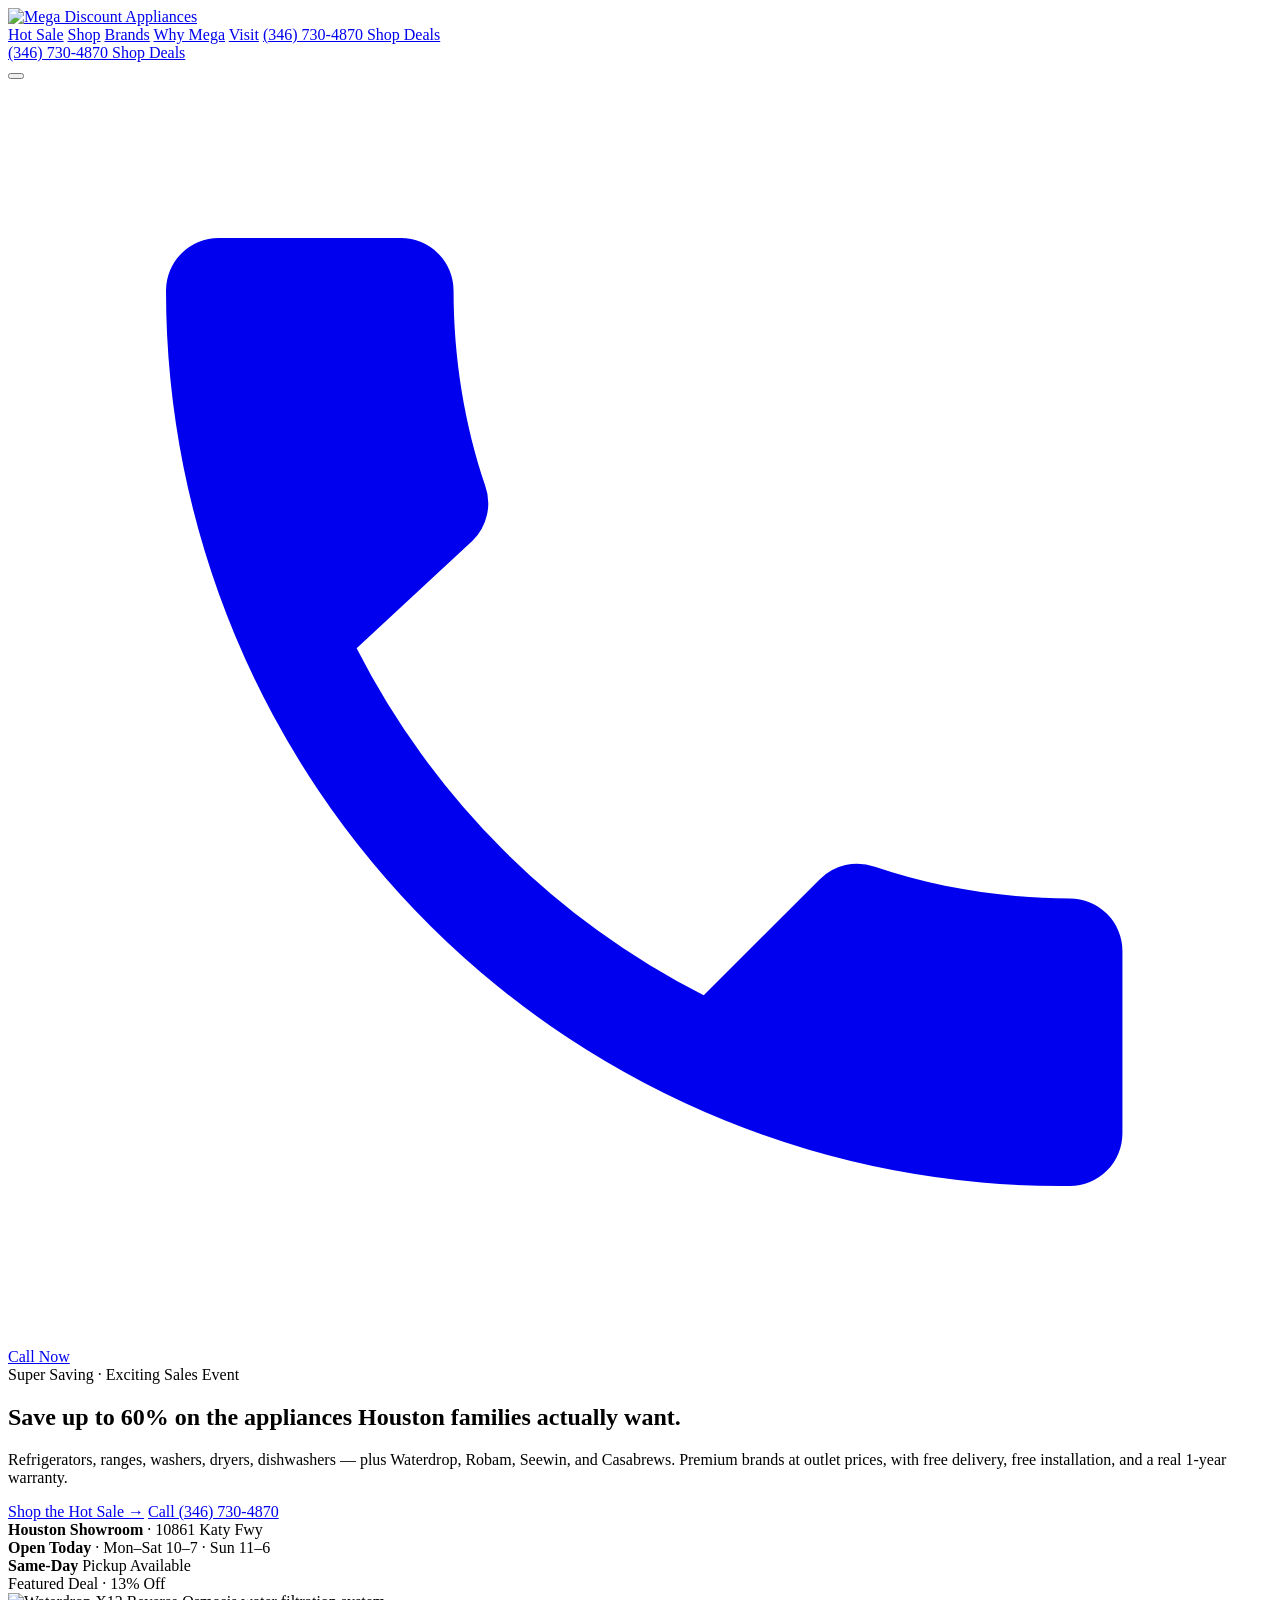
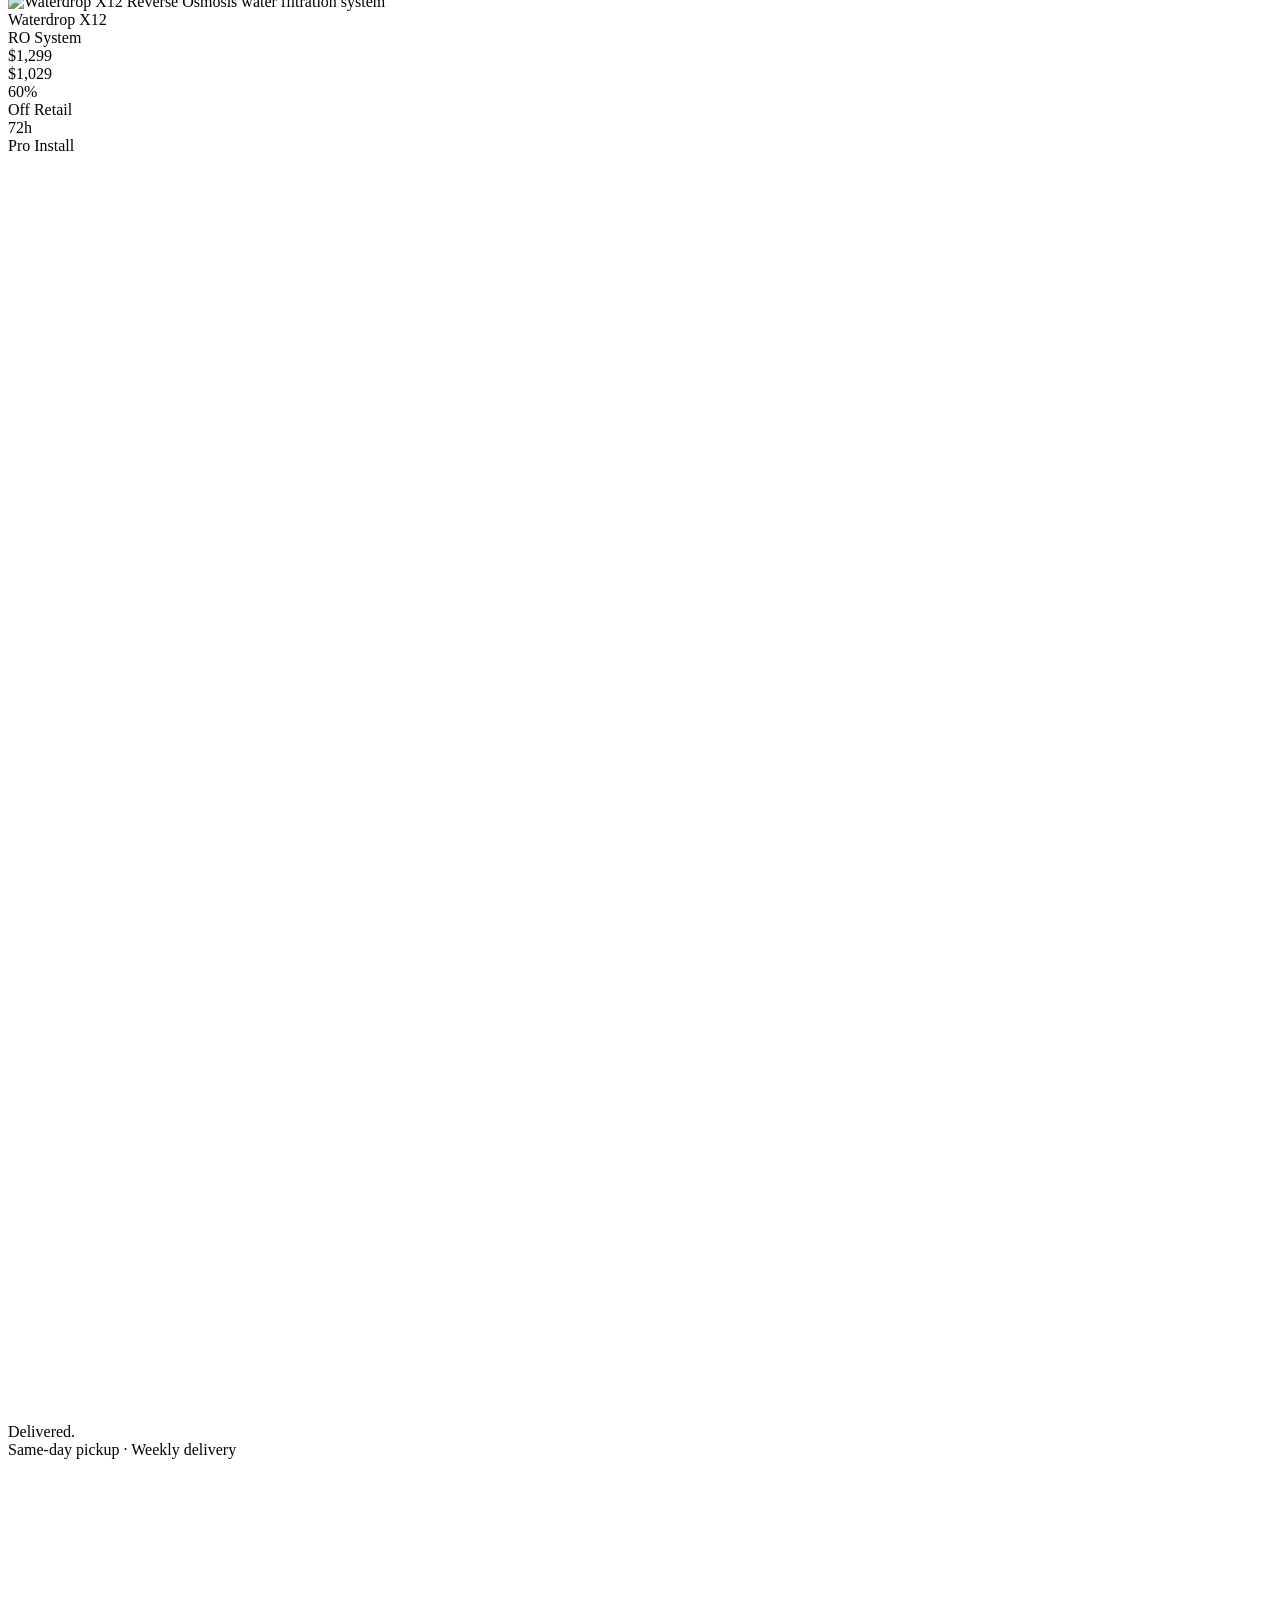
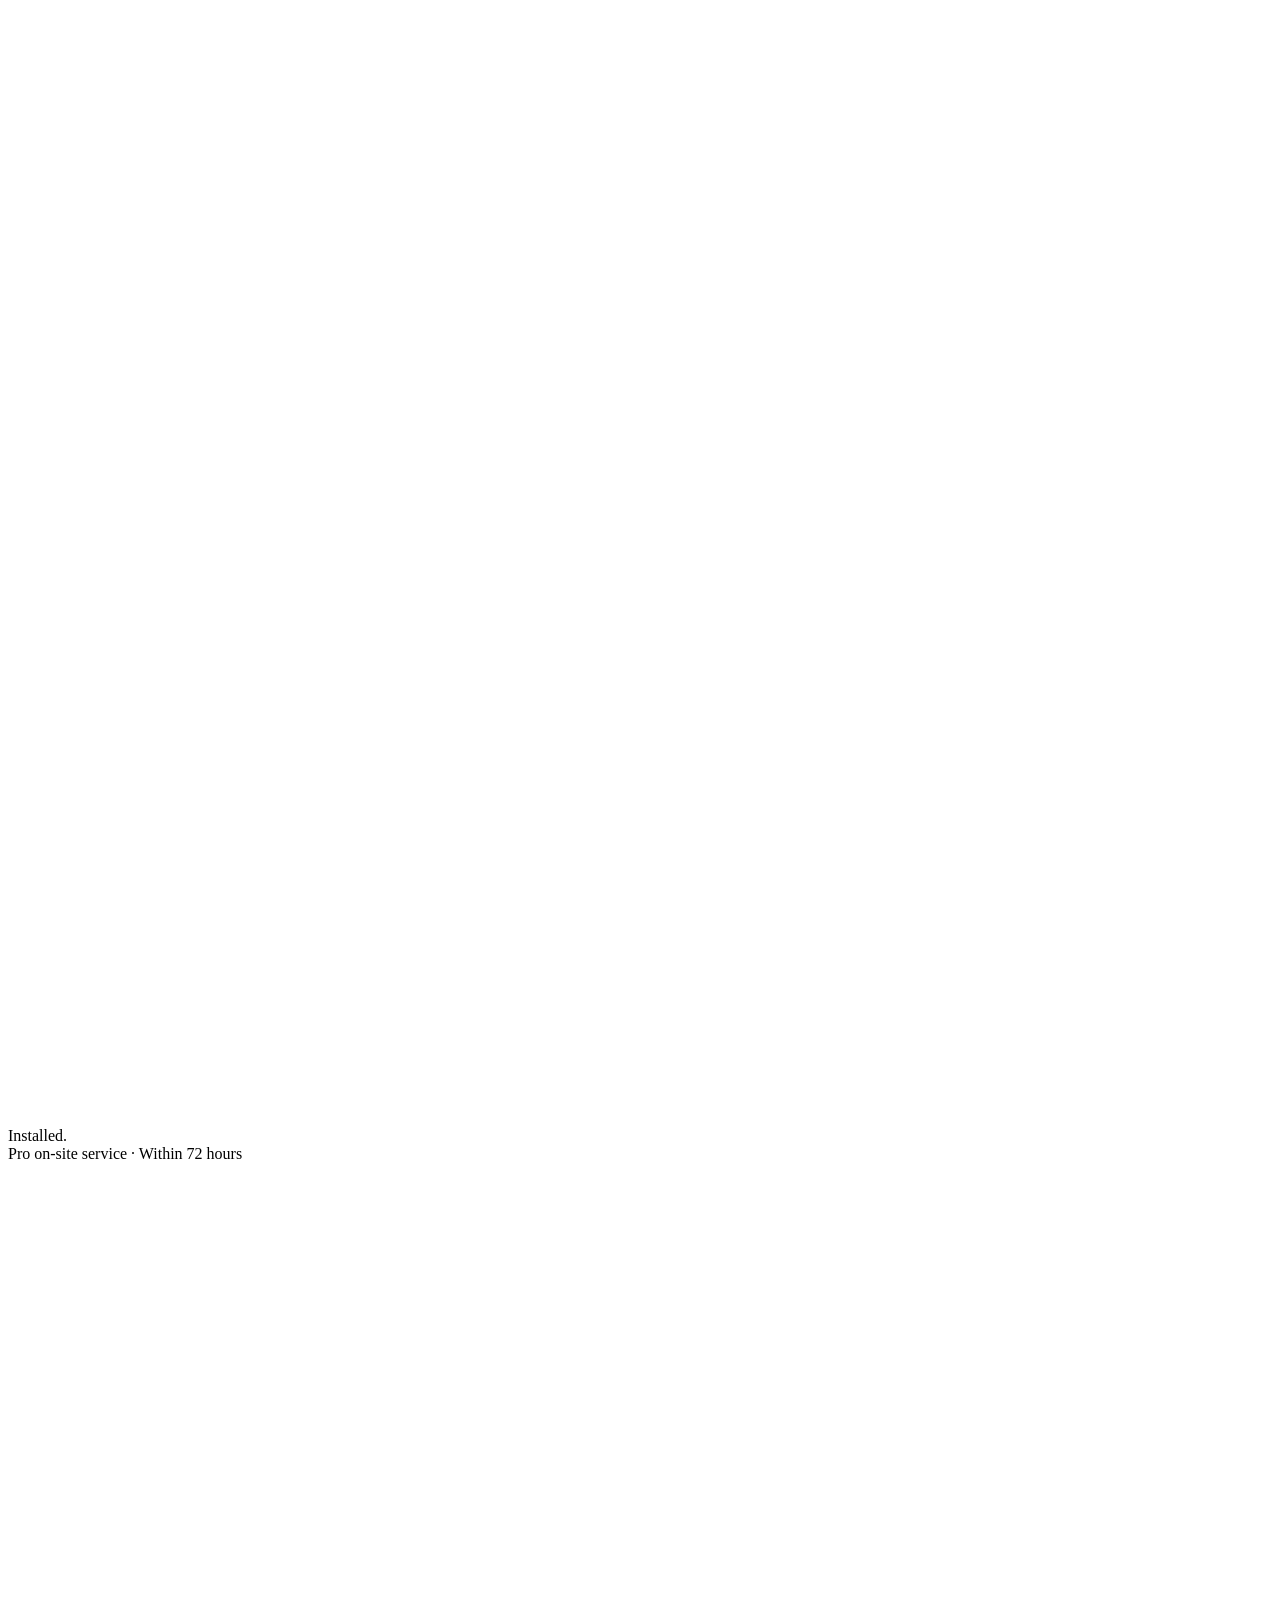
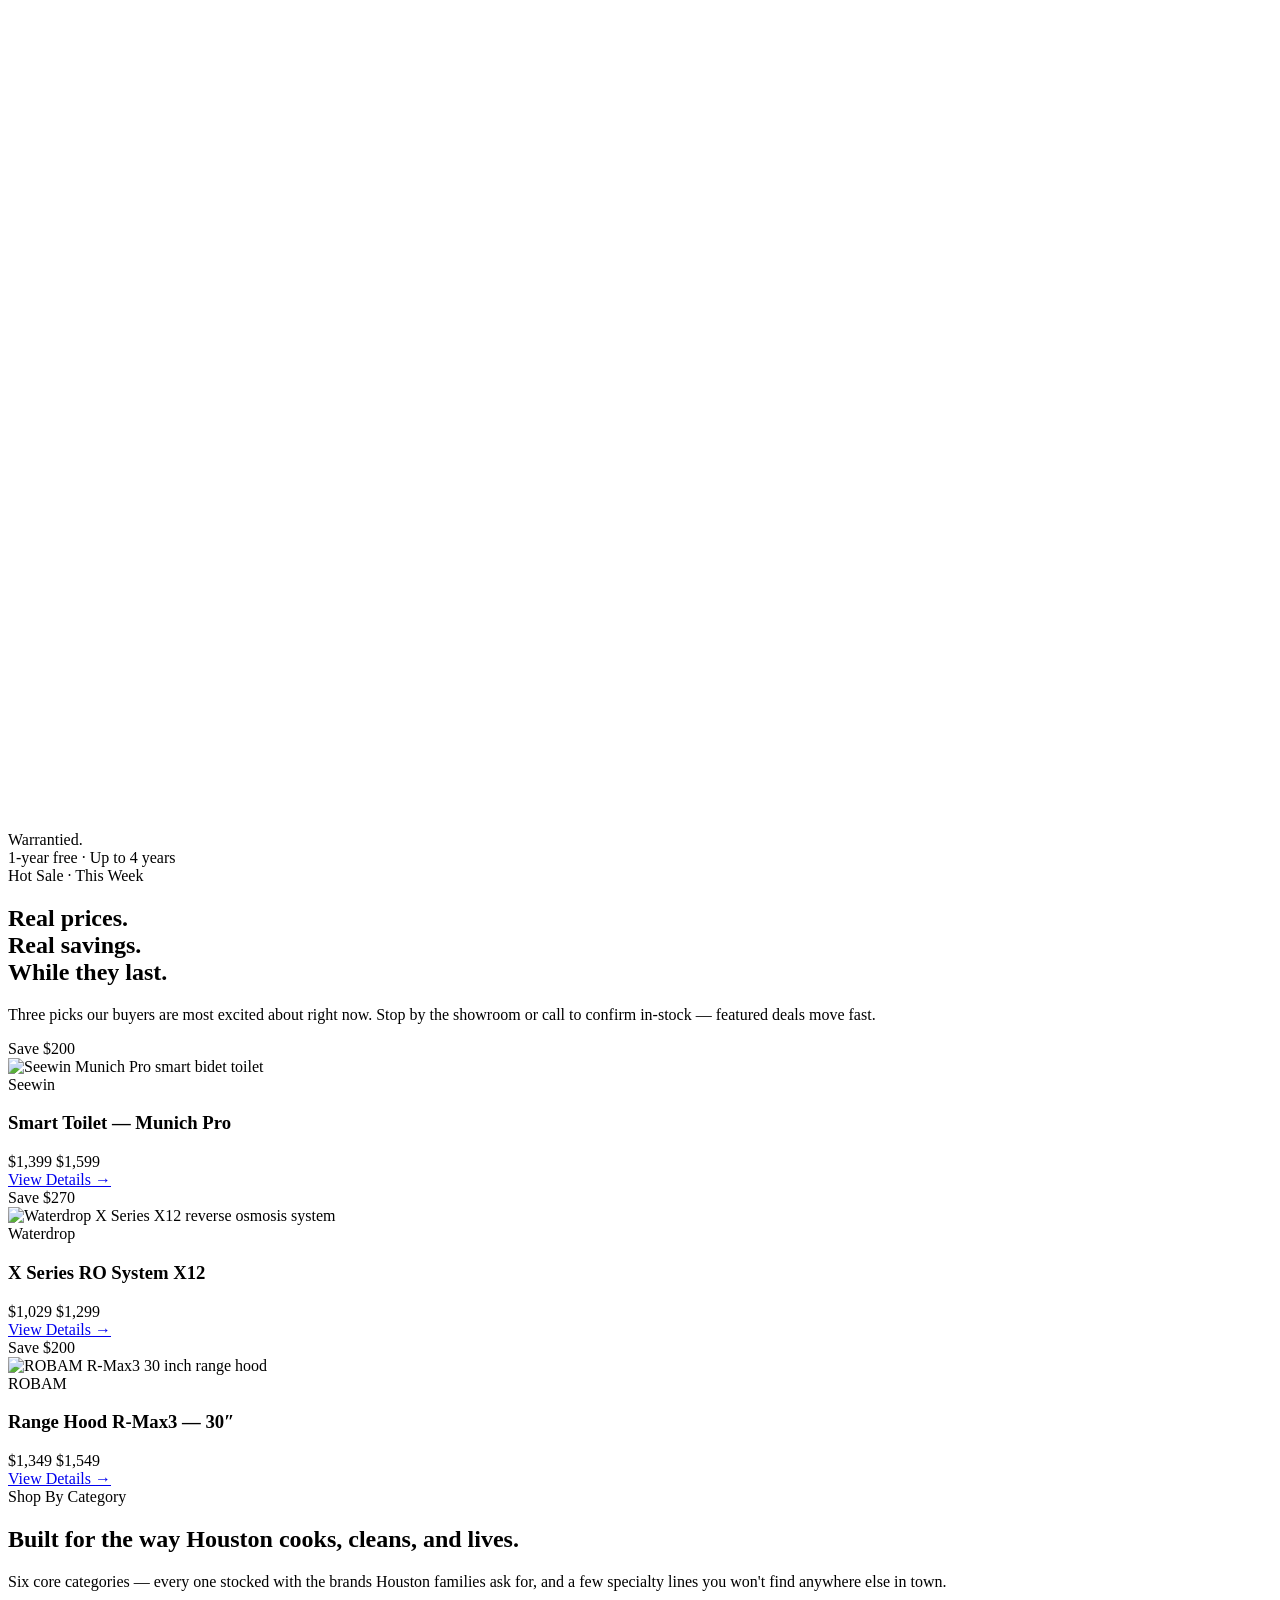
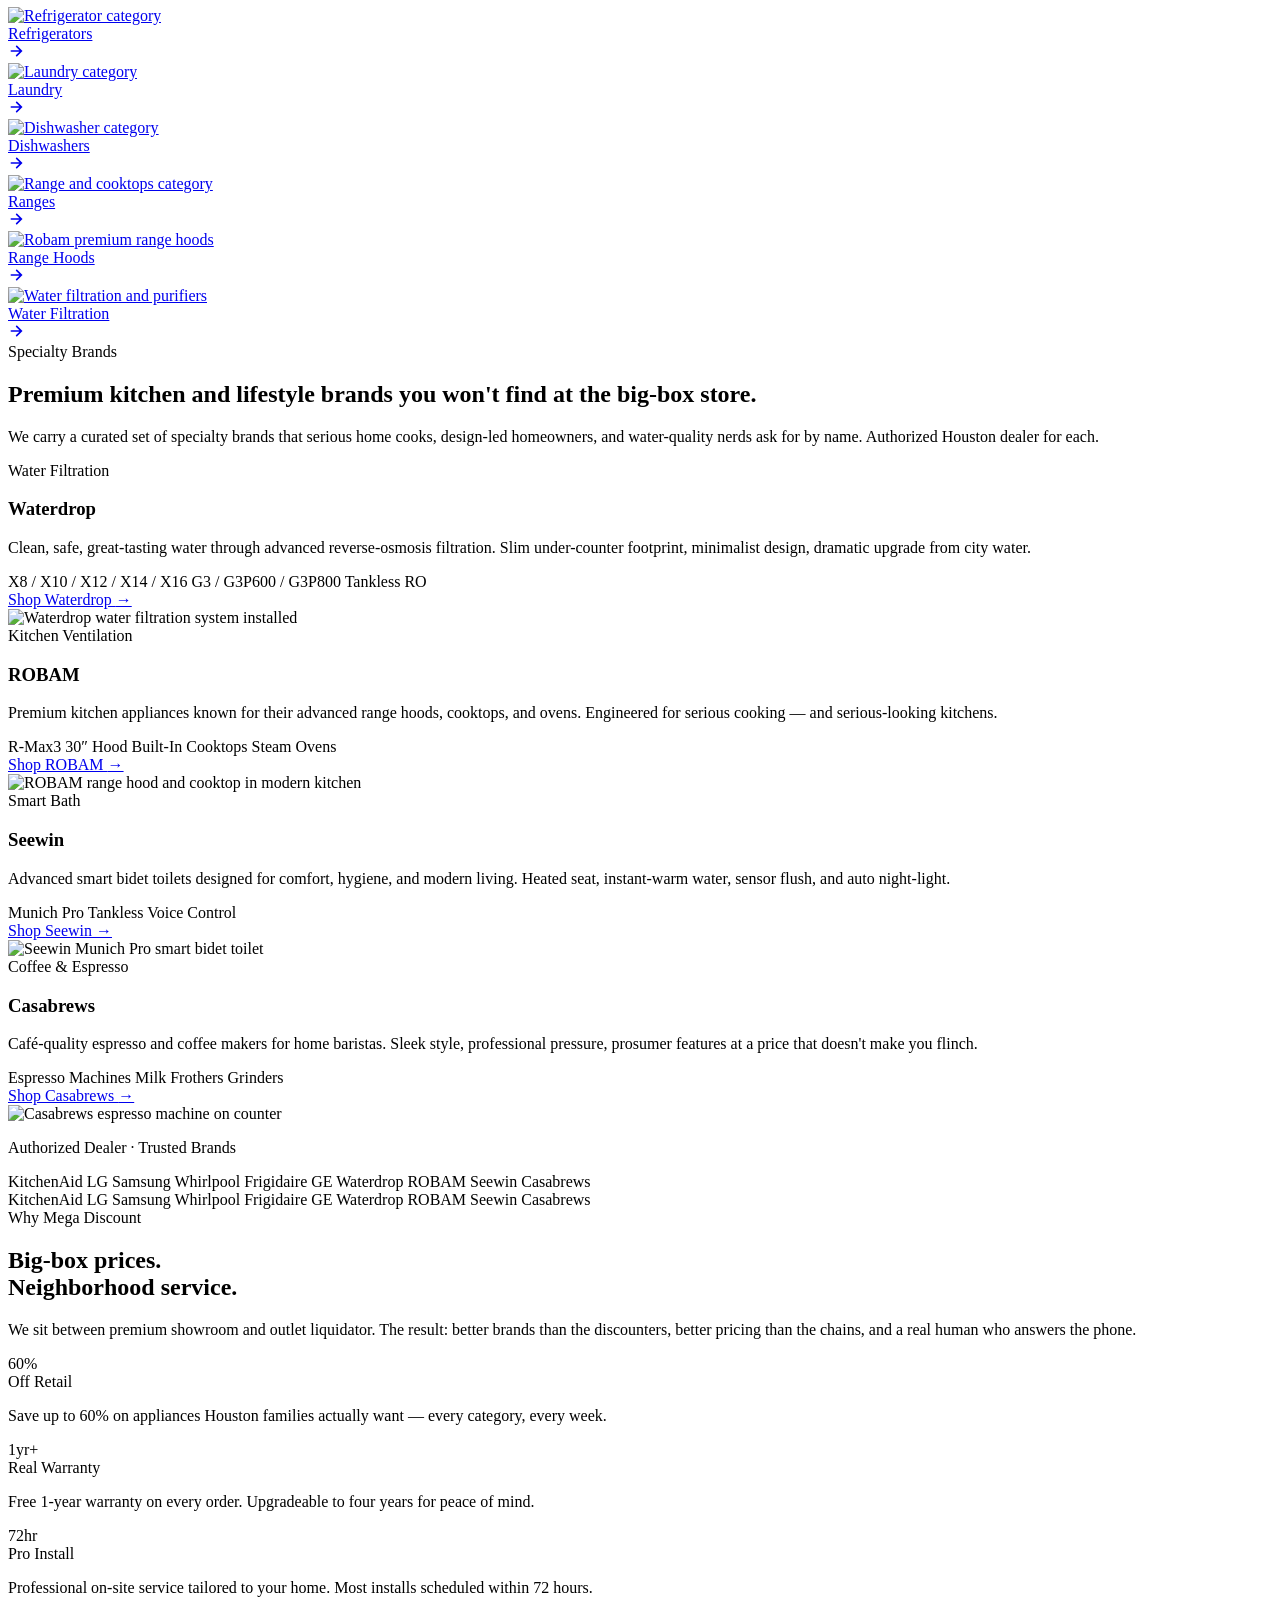
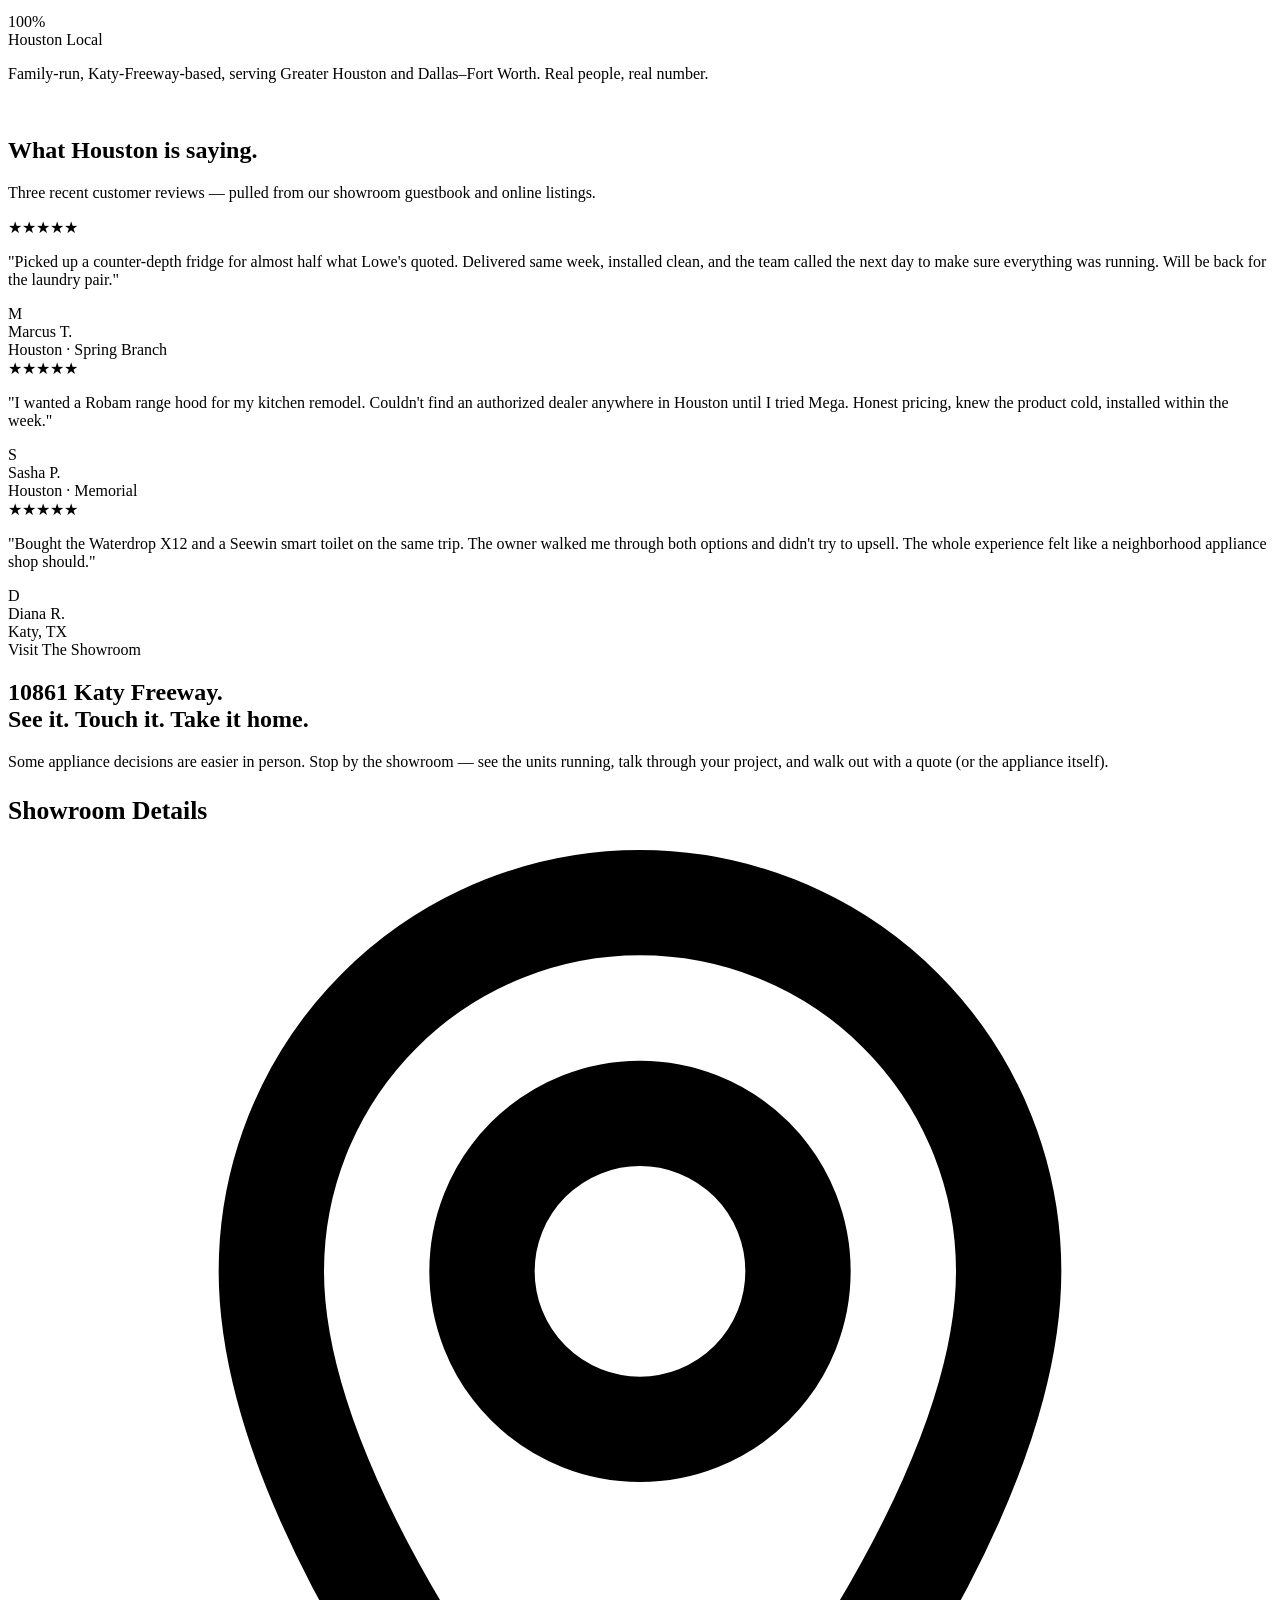
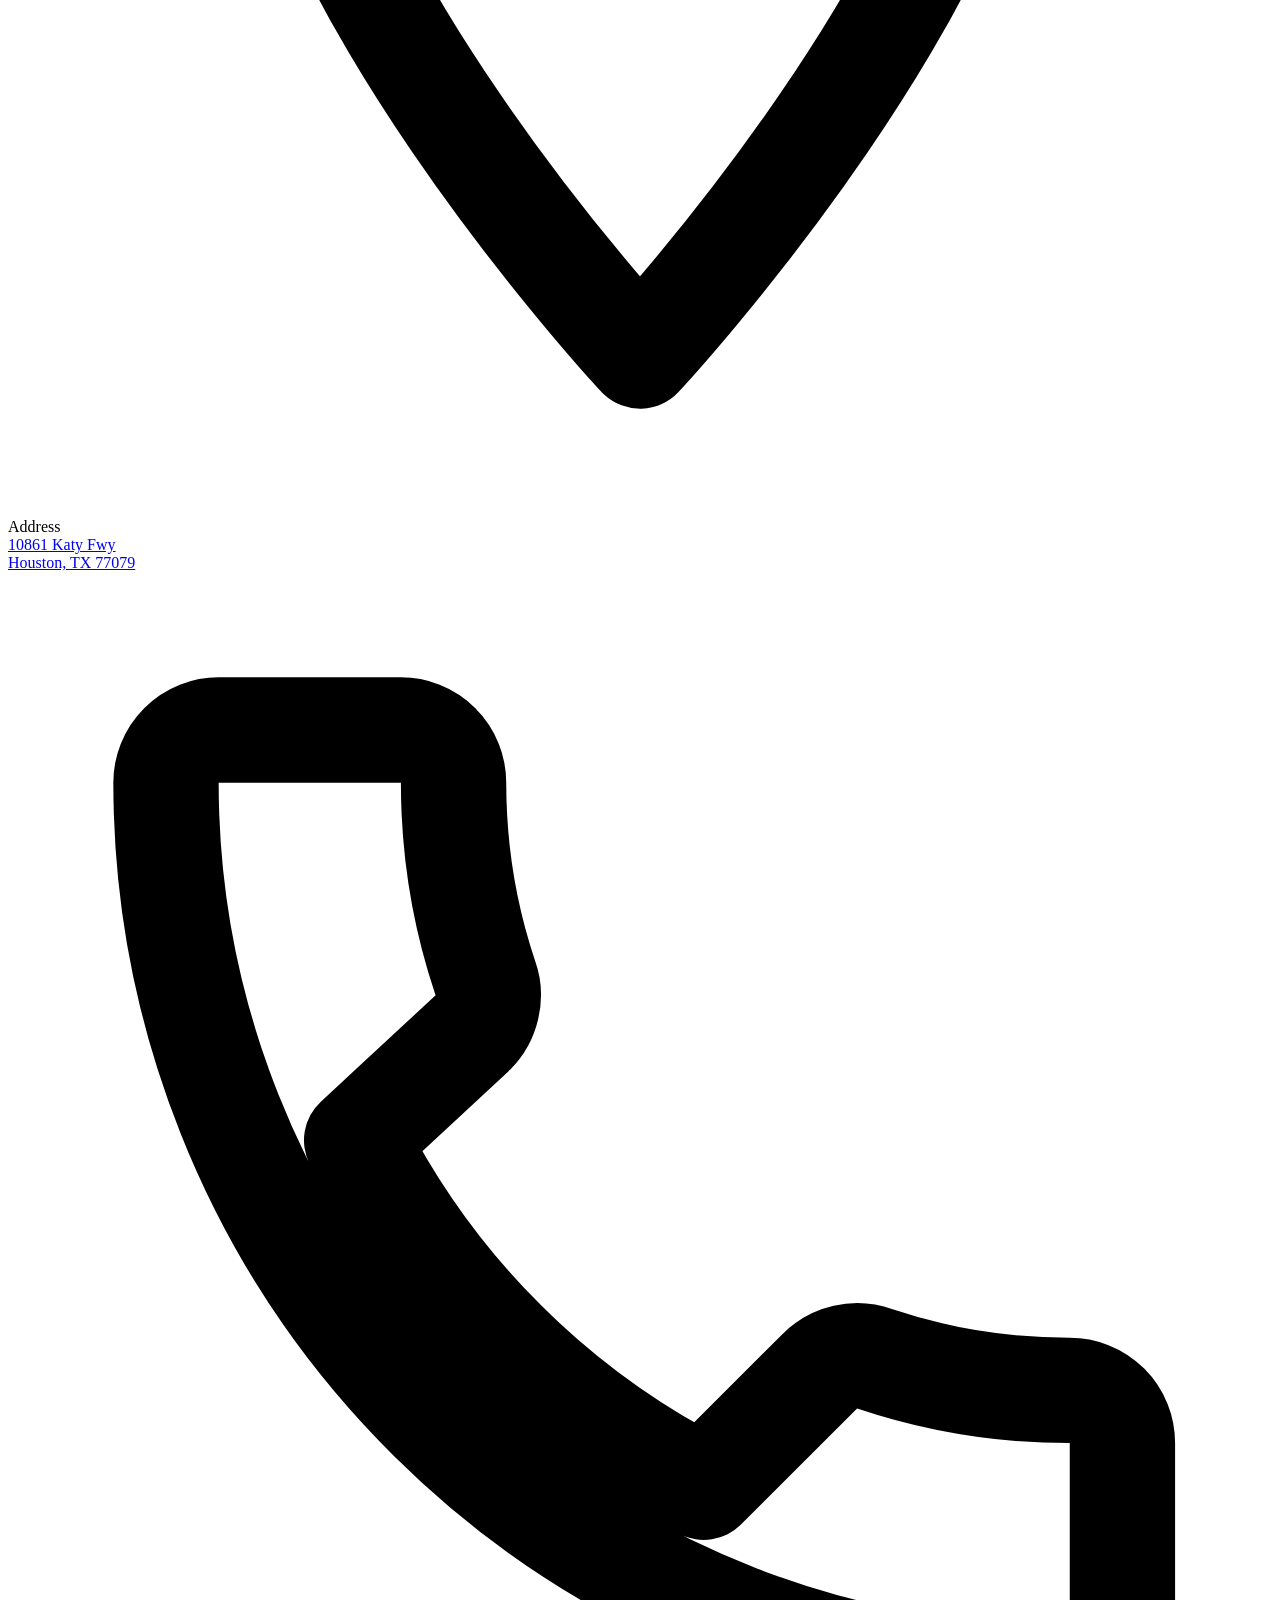
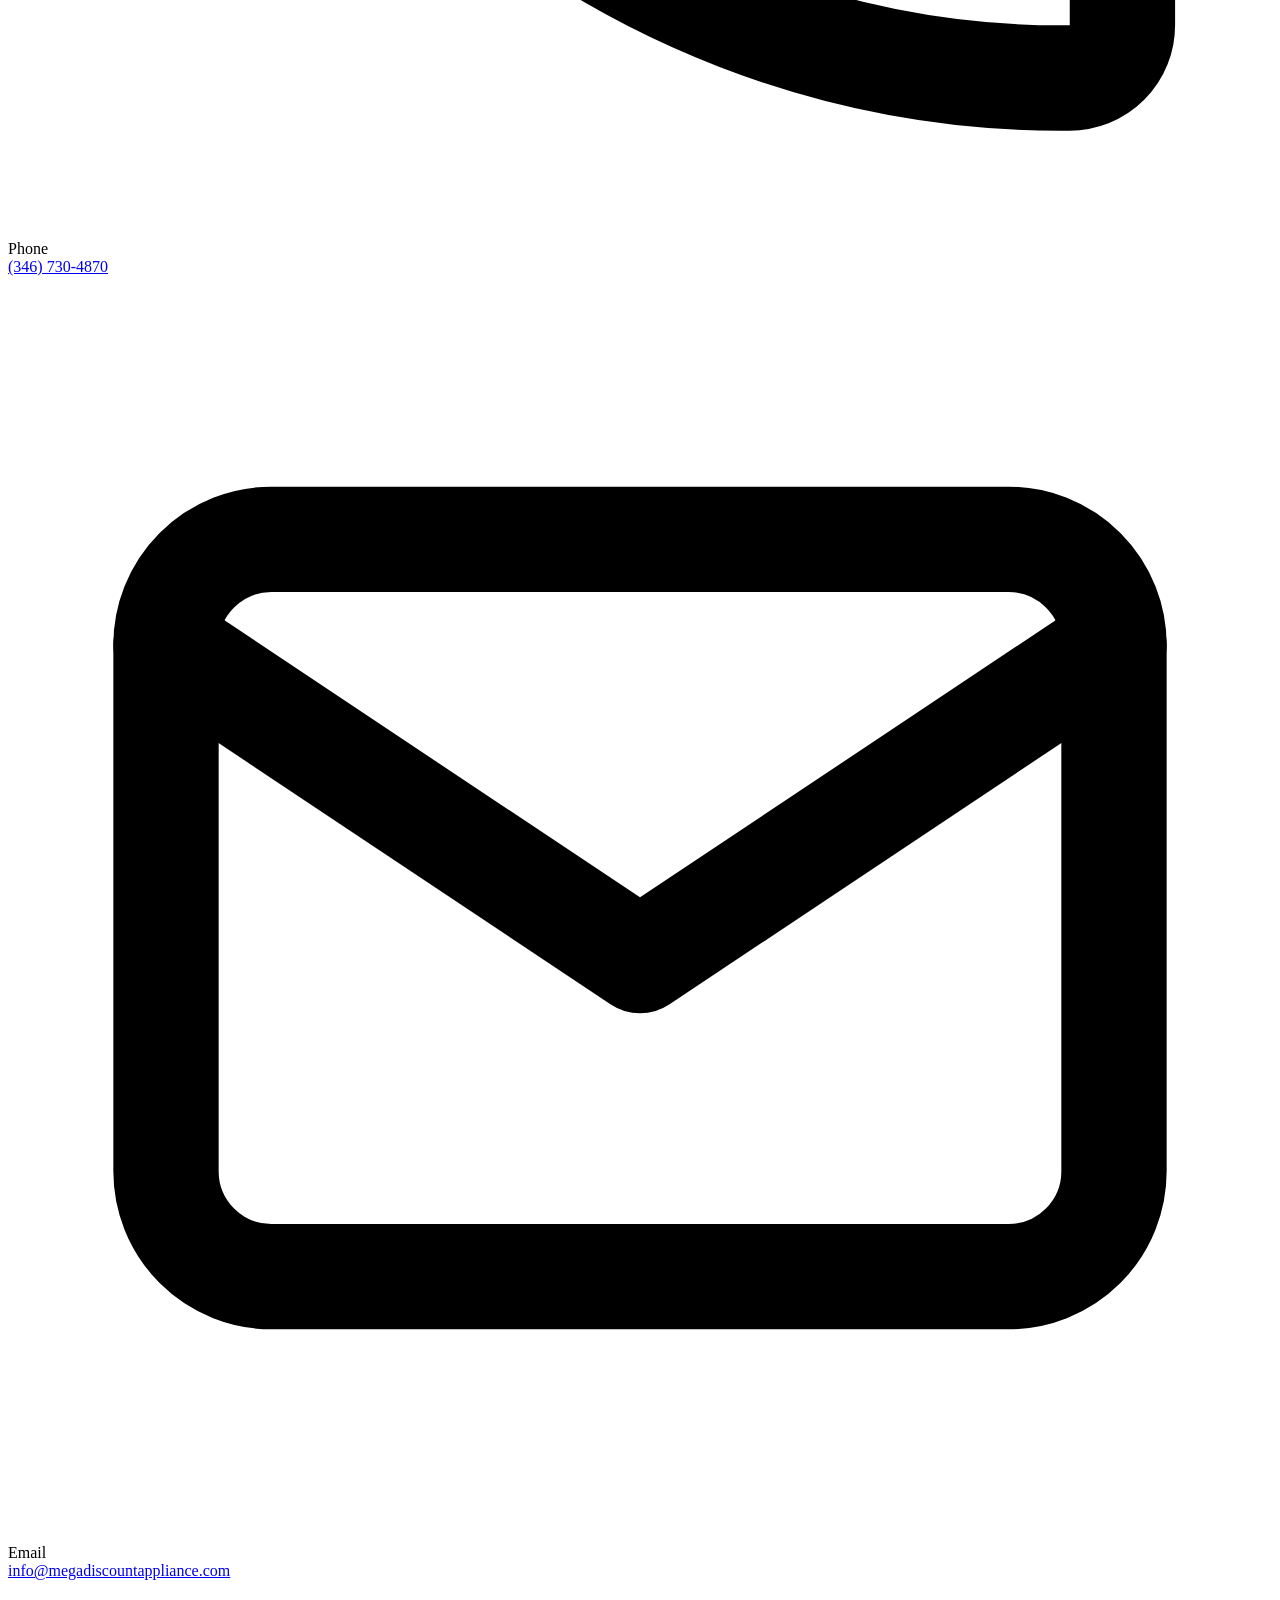
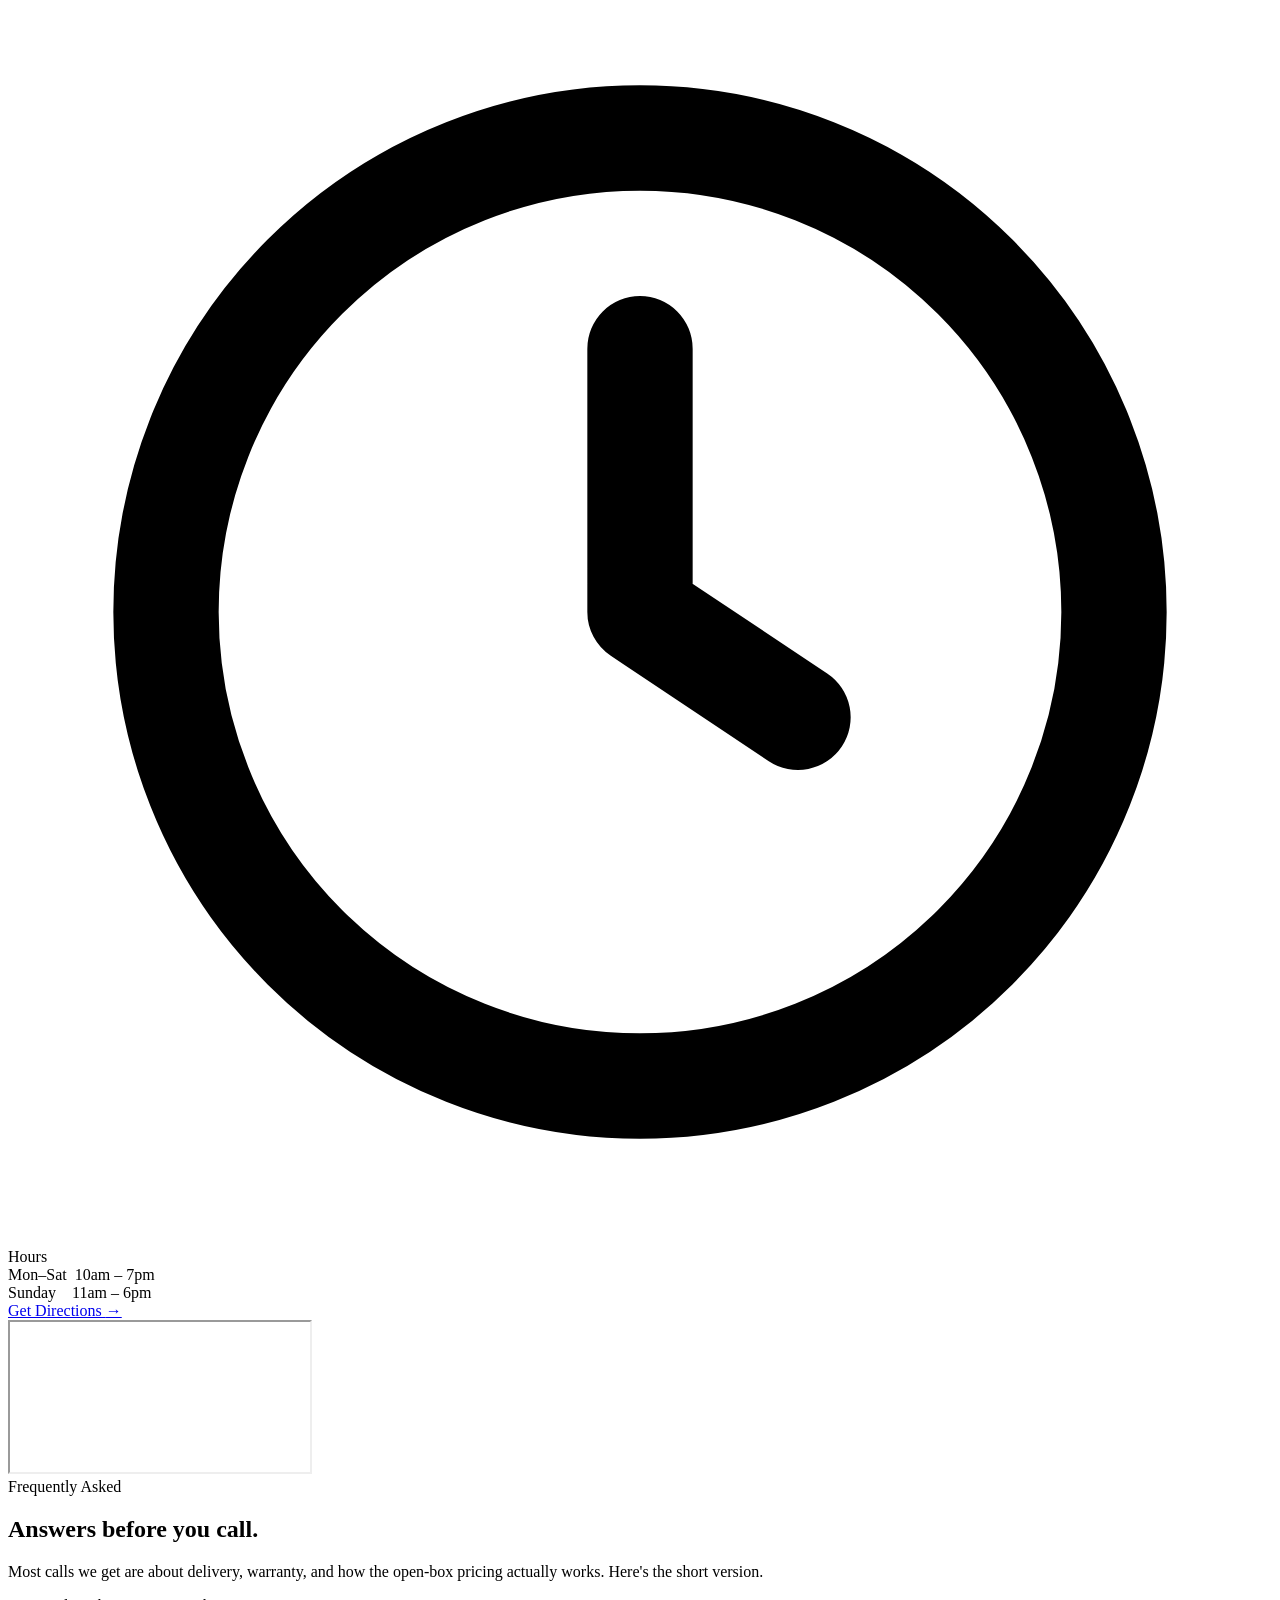
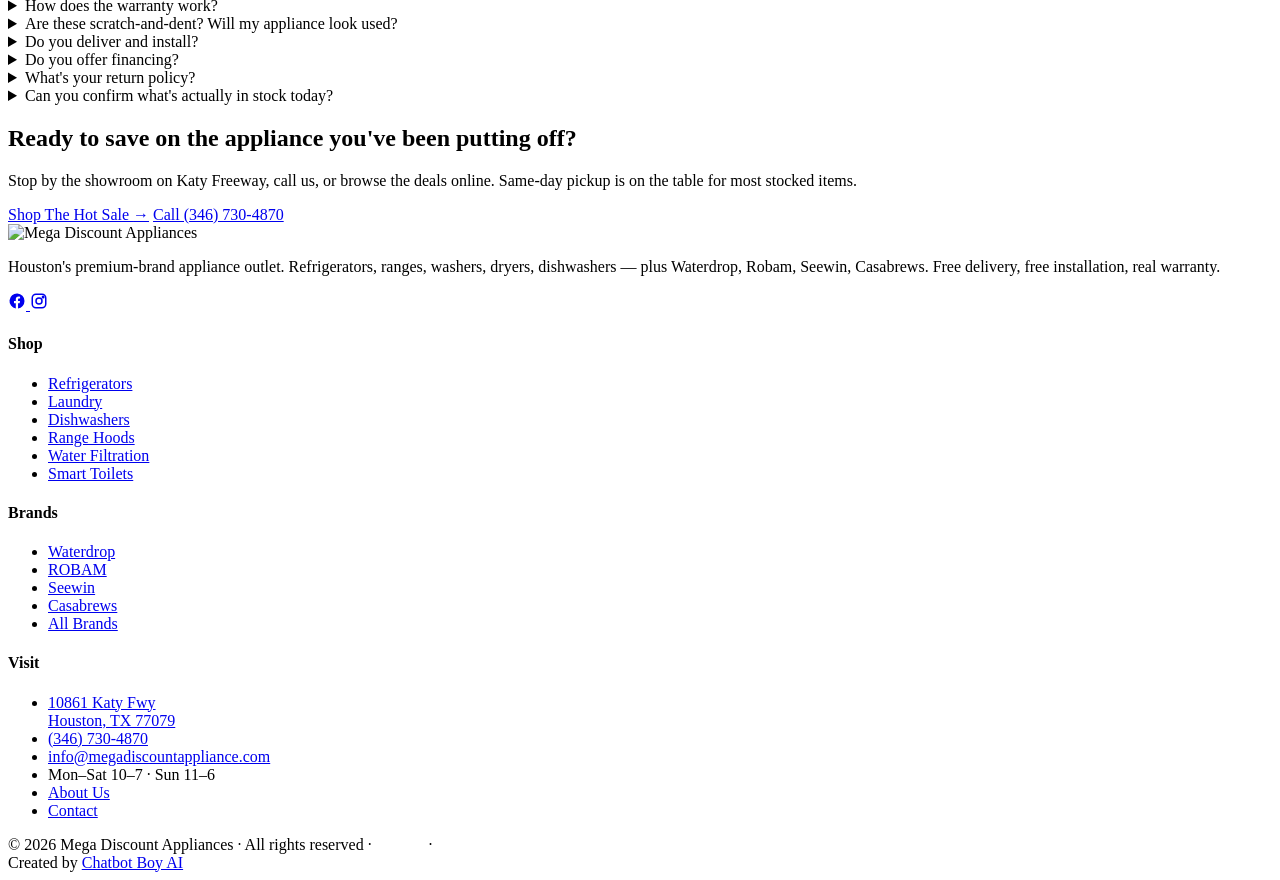
==== site/index.html @ 534fffb6 "Initial site build — Mega Discount Appliances Research-driven rebuild of megadiscountappliance.com h" ====
<!DOCTYPE html>
<html lang="en">
<head>
  <meta charset="UTF-8" />
  <meta name="viewport" content="width=device-width, initial-scale=1.0, viewport-fit=cover" />
  <title>Mega Discount Appliances · Houston's Premium-Brand Outlet · Up to 60% Off</title>
  <meta name="description" content="Save up to 60% on premium appliances in Houston. Refrigerators, ranges, washers, dryers, dishwashers, plus Waterdrop, Robam, Seewin, and Casabrews. Free delivery, free installation, 1-year warranty." />
  <meta name="theme-color" content="#0F2A5C" />

  <!-- Open Graph / Twitter -->
  <meta property="og:type" content="website" />
  <meta property="og:url" content="https://megadiscountappliance.com/" />
  <meta property="og:title" content="Mega Discount Appliances · Houston's Premium-Brand Outlet" />
  <meta property="og:description" content="Save up to 60% on premium appliances in Houston. Free delivery, free installation, 1-year warranty." />
  <meta property="og:image" content="/assets/logo/megalogo.jpg" />
  <meta name="twitter:card" content="summary_large_image" />
  <meta name="twitter:title" content="Mega Discount Appliances · Houston" />
  <meta name="twitter:description" content="Save up to 60% on premium appliances in Houston. Free delivery, free installation, 1-year warranty." />
  <meta name="twitter:image" content="/assets/logo/megalogo.jpg" />

  <!-- Canonical -->
  <link rel="canonical" href="https://megadiscountappliance.com/" />

  <!-- Favicon -->
  <link rel="icon" href="/assets/logo/megalogo.jpg" type="image/jpeg" />
  <link rel="apple-touch-icon" href="/assets/logo/megalogo.jpg" />

  <!-- Fonts -->
  <link rel="preconnect" href="https://fonts.googleapis.com">
  <link rel="preconnect" href="https://fonts.gstatic.com" crossorigin>
  <link href="https://fonts.googleapis.com/css2?family=Anton&family=Inter:wght@400;500;600;700&family=Oswald:wght@400;500;600;700&display=swap" rel="stylesheet">

  <!-- Styles -->
  <link rel="stylesheet" href="/css/styles.css" />

  <!-- Schema -->
  <script type="application/ld+json">
  {
    "@context": "https://schema.org",
    "@type": "AppliancesStore",
    "name": "Mega Discount Appliances",
    "image": "https://megadiscountappliance.com/assets/logo/megalogo.jpg",
    "url": "https://megadiscountappliance.com/",
    "telephone": "+1-346-730-4870",
    "email": "info@megadiscountappliance.com",
    "priceRange": "$$",
    "address": {
      "@type": "PostalAddress",
      "streetAddress": "10861 Katy Fwy",
      "addressLocality": "Houston",
      "addressRegion": "TX",
      "postalCode": "77079",
      "addressCountry": "US"
    },
    "geo": { "@type": "GeoCoordinates", "latitude": 29.7833, "longitude": -95.5786 },
    "openingHoursSpecification": [
      { "@type": "OpeningHoursSpecification", "dayOfWeek": ["Monday","Tuesday","Wednesday","Thursday","Friday","Saturday"], "opens": "10:00", "closes": "19:00" },
      { "@type": "OpeningHoursSpecification", "dayOfWeek": "Sunday", "opens": "11:00", "closes": "18:00" }
    ],
    "sameAs": [
      "https://www.facebook.com/people/Mega-Discount-Appliances/61580034824947/",
      "https://www.instagram.com/megadiscountappliance/"
    ]
  }
  </script>
</head>
<body>

<!-- =============== NAV =============== -->
<header class="nav" id="nav">
  <div class="nav-inner">
    <a href="#top" class="nav-brand" aria-label="Mega Discount Appliances home">
      <img src="/assets/logo/megalogo.jpg" alt="Mega Discount Appliances" />
    </a>

    <nav class="nav-links" id="navLinks" aria-label="Primary">
      <a href="#hot-sale">Hot Sale</a>
      <a href="#shop">Shop</a>
      <a href="#brands">Brands</a>
      <a href="#why">Why Mega</a>
      <a href="#visit">Visit</a>
      <a href="tel:+13467304870" class="nav-phone">
        <span class="ph-icon" aria-hidden="true"></span>(346) 730-4870
      </a>
      <a href="https://megadiscountappliance.com/shop/" class="btn btn-primary">Shop Deals</a>
    </nav>

    <div class="nav-cta">
      <a href="tel:+13467304870" class="nav-phone">
        <span class="ph-icon" aria-hidden="true"></span>(346) 730-4870
      </a>
      <a href="https://megadiscountappliance.com/shop/" class="btn btn-primary">Shop Deals</a>
    </div>

    <button class="nav-toggle" id="navToggle" aria-label="Open menu" aria-expanded="false" aria-controls="navLinks">
      <span></span>
    </button>
  </div>
</header>

<a href="tel:+13467304870" class="mobile-call" aria-label="Call us">
  <svg viewBox="0 0 24 24" fill="currentColor" aria-hidden="true"><path d="M6.62 10.79a15.05 15.05 0 0 0 6.59 6.59l2.2-2.2a1 1 0 0 1 1.05-.24c1.16.39 2.41.6 3.7.6a1 1 0 0 1 1 1V20a1 1 0 0 1-1 1A17 17 0 0 1 3 4a1 1 0 0 1 1-1h3.46a1 1 0 0 1 1 1c0 1.29.21 2.54.6 3.7a1 1 0 0 1-.24 1.05z"/></svg>
  Call Now
</a>

<!-- =============== HERO =============== -->
<section class="hero" id="top">
  <div class="wrap hero-grid">
    <div class="hero-text">
      <span class="hero-eyebrow"><span class="pulse" aria-hidden="true"></span>Super Saving · Exciting Sales Event</span>
      <h1>
        Save up to <span class="accent">60%</span> on the appliances Houston <span class="underline">families</span> actually want.
      </h1>
      <p class="hero-lede">
        Refrigerators, ranges, washers, dryers, dishwashers — plus Waterdrop, Robam, Seewin, and Casabrews. Premium brands at outlet prices, with free delivery, free installation, and a real 1-year warranty.
      </p>
      <div class="hero-ctas">
        <a href="#hot-sale" class="btn btn-primary">Shop the Hot Sale <span class="arrow">→</span></a>
        <a href="tel:+13467304870" class="btn btn-ghost">Call (346) 730-4870</a>
      </div>
      <div class="hero-meta">
        <div class="hero-meta-item"><span class="dot" aria-hidden="true"></span><span><strong>Houston Showroom</strong> · 10861 Katy Fwy</span></div>
        <div class="hero-meta-item"><span class="dot" aria-hidden="true"></span><span><strong>Open Today</strong> · Mon–Sat 10–7 · Sun 11–6</span></div>
        <div class="hero-meta-item"><span class="dot" aria-hidden="true"></span><span><strong>Same-Day</strong> Pickup Available</span></div>
      </div>
    </div>

    <div class="hero-visual">
      <div class="hero-card">
        <span class="hero-card-tag">Featured Deal · 13% Off</span>
        <div class="hero-card-img">
          <img src="/assets/products/waterdrop-x12.jpg" alt="Waterdrop X12 Reverse Osmosis water filtration system" />
        </div>
        <div class="hero-card-foot">
          <div class="hero-card-name">Waterdrop X12<br>RO System</div>
          <div class="hero-card-prices">
            <div class="hero-card-was">$1,299</div>
            <div class="hero-card-now">$1,029</div>
          </div>
        </div>
      </div>
      <div class="hero-stat hero-stat-1">
        <div class="num"><span class="countup" data-to="60" data-suffix="%">60%</span></div>
        <span class="label">Off Retail</span>
      </div>
      <div class="hero-stat hero-stat-2">
        <div class="num"><span class="countup" data-to="72" data-suffix="h">72h</span></div>
        <span class="label">Pro Install</span>
      </div>
    </div>
  </div>
</section>

<!-- =============== TRIFECTA =============== -->
<section class="trifecta">
  <div class="wrap">
    <div class="trifecta-grid">
      <div class="trifecta-item reveal">
        <div class="trifecta-icon">
          <svg viewBox="0 0 24 24" fill="none" stroke="white" stroke-width="2" stroke-linecap="round" stroke-linejoin="round"><path d="M3 7h11l1 4h6v6h-2a3 3 0 0 1-6 0H9a3 3 0 0 1-6 0V7Z"/><circle cx="6" cy="17" r="2"/><circle cx="17" cy="17" r="2"/></svg>
        </div>
        <div class="trifecta-title">Delivered.</div>
        <div class="trifecta-sub">Same-day pickup · Weekly delivery</div>
      </div>
      <div class="trifecta-item reveal">
        <div class="trifecta-icon">
          <svg viewBox="0 0 24 24" fill="none" stroke="white" stroke-width="2" stroke-linecap="round" stroke-linejoin="round"><path d="M14.7 6.3a4 4 0 1 0 5 5l-2.7-1L18 8l-2.3-.7-1-1Z"/><path d="m12 8 1.5 1.5L4 19l-2 2 2-2 9.5-9.5"/><path d="m20 14 1 1 1-1"/></svg>
        </div>
        <div class="trifecta-title">Installed.</div>
        <div class="trifecta-sub">Pro on-site service · Within 72 hours</div>
      </div>
      <div class="trifecta-item reveal">
        <div class="trifecta-icon">
          <svg viewBox="0 0 24 24" fill="none" stroke="white" stroke-width="2" stroke-linecap="round" stroke-linejoin="round"><path d="M12 2 4 5v6c0 5 3.5 9.5 8 11 4.5-1.5 8-6 8-11V5l-8-3Z"/><path d="m9 12 2 2 4-4"/></svg>
        </div>
        <div class="trifecta-title">Warrantied.</div>
        <div class="trifecta-sub">1-year free · Up to 4 years</div>
      </div>
    </div>
  </div>
</section>

<!-- =============== HOT SALE =============== -->
<section id="hot-sale">
  <div class="wrap">
    <div class="section-head reveal">
      <div>
        <span class="eyebrow">Hot Sale · This Week</span>
        <h2>Real prices.<br>Real savings.<br>While they last.</h2>
      </div>
      <p class="lede">
        Three picks our buyers are most excited about right now. Stop by the showroom or call to confirm in-stock — featured deals move fast.
      </p>
    </div>

    <div class="hot-sale-grid">
      <article class="deal-card reveal">
        <span class="deal-tag">Save $200</span>
        <div class="deal-img">
          <img src="/assets/products/smart-toilet.webp" alt="Seewin Munich Pro smart bidet toilet" loading="lazy" />
        </div>
        <div class="deal-brand">Seewin</div>
        <h3 class="deal-name">Smart Toilet — Munich Pro</h3>
        <div class="deal-prices">
          <span class="deal-now">$1,399</span>
          <span class="deal-was">$1,599</span>
        </div>
        <a href="https://megadiscountappliance.com/shop/" class="deal-link">View Details <span class="arrow">→</span></a>
      </article>

      <article class="deal-card reveal">
        <span class="deal-tag">Save $270</span>
        <div class="deal-img">
          <img src="/assets/products/waterdrop-x12.jpg" alt="Waterdrop X Series X12 reverse osmosis system" loading="lazy" />
        </div>
        <div class="deal-brand">Waterdrop</div>
        <h3 class="deal-name">X Series RO System X12</h3>
        <div class="deal-prices">
          <span class="deal-now">$1,029</span>
          <span class="deal-was">$1,299</span>
        </div>
        <a href="https://megadiscountappliance.com/shop/" class="deal-link">View Details <span class="arrow">→</span></a>
      </article>

      <article class="deal-card reveal">
        <span class="deal-tag">Save $200</span>
        <div class="deal-img">
          <img src="/assets/products/robam-rmax3.webp" alt="ROBAM R-Max3 30 inch range hood" loading="lazy" />
        </div>
        <div class="deal-brand">ROBAM</div>
        <h3 class="deal-name">Range Hood R-Max3 — 30″</h3>
        <div class="deal-prices">
          <span class="deal-now">$1,349</span>
          <span class="deal-was">$1,549</span>
        </div>
        <a href="https://megadiscountappliance.com/shop/" class="deal-link">View Details <span class="arrow">→</span></a>
      </article>
    </div>
  </div>
</section>

<!-- =============== SHOP CATEGORIES =============== -->
<section id="shop" style="background:var(--paper);">
  <div class="wrap">
    <div class="section-head reveal">
      <div>
        <span class="eyebrow navy">Shop By Category</span>
        <h2>Built for the way Houston cooks, cleans, and lives.</h2>
      </div>
      <p class="lede">
        Six core categories — every one stocked with the brands Houston families ask for, and a few specialty lines you won't find anywhere else in town.
      </p>
    </div>

    <div class="cat-grid">
      <a href="https://megadiscountappliance.com/product-category/refrigerator/" class="cat-tile reveal">
        <img src="/assets/categories/refrigerator.webp" alt="Refrigerator category" loading="lazy" />
        <div class="cat-label">
          <div class="name">Refrigerators</div>
          <div class="arr"><svg viewBox="0 0 24 24" width="16" height="16" fill="none" stroke="currentColor" stroke-width="2.5" stroke-linecap="round"><path d="M5 12h14M13 5l7 7-7 7"/></svg></div>
        </div>
      </a>
      <a href="https://megadiscountappliance.com/product-category/washer/" class="cat-tile reveal">
        <img src="/assets/categories/laundry.webp" alt="Laundry category" loading="lazy" />
        <div class="cat-label">
          <div class="name">Laundry</div>
          <div class="arr"><svg viewBox="0 0 24 24" width="16" height="16" fill="none" stroke="currentColor" stroke-width="2.5" stroke-linecap="round"><path d="M5 12h14M13 5l7 7-7 7"/></svg></div>
        </div>
      </a>
      <a href="https://megadiscountappliance.com/product-category/dish-washer/" class="cat-tile reveal">
        <img src="/assets/categories/dishwasher.webp" alt="Dishwasher category" loading="lazy" />
        <div class="cat-label">
          <div class="name">Dishwashers</div>
          <div class="arr"><svg viewBox="0 0 24 24" width="16" height="16" fill="none" stroke="currentColor" stroke-width="2.5" stroke-linecap="round"><path d="M5 12h14M13 5l7 7-7 7"/></svg></div>
        </div>
      </a>
      <a href="https://megadiscountappliance.com/product-category/rangehood/" class="cat-tile reveal">
        <img src="/assets/categories/range.webp" alt="Range and cooktops category" loading="lazy" />
        <div class="cat-label">
          <div class="name">Ranges</div>
          <div class="arr"><svg viewBox="0 0 24 24" width="16" height="16" fill="none" stroke="currentColor" stroke-width="2.5" stroke-linecap="round"><path d="M5 12h14M13 5l7 7-7 7"/></svg></div>
        </div>
      </a>
      <a href="https://megadiscountappliance.com/product-category/rangehood/" class="cat-tile reveal">
        <img src="/assets/categories/robam.webp" alt="Robam premium range hoods" loading="lazy" />
        <div class="cat-label">
          <div class="name">Range Hoods</div>
          <div class="arr"><svg viewBox="0 0 24 24" width="16" height="16" fill="none" stroke="currentColor" stroke-width="2.5" stroke-linecap="round"><path d="M5 12h14M13 5l7 7-7 7"/></svg></div>
        </div>
      </a>
      <a href="https://megadiscountappliance.com/product-category/4-heart-filter-purifier/" class="cat-tile reveal">
        <img src="/assets/categories/waterdrop.webp" alt="Water filtration and purifiers" loading="lazy" />
        <div class="cat-label">
          <div class="name">Water Filtration</div>
          <div class="arr"><svg viewBox="0 0 24 24" width="16" height="16" fill="none" stroke="currentColor" stroke-width="2.5" stroke-linecap="round"><path d="M5 12h14M13 5l7 7-7 7"/></svg></div>
        </div>
      </a>
    </div>
  </div>
</section>

<!-- =============== SPECIALTY BRANDS =============== -->
<section class="specialty" id="brands">
  <div class="wrap">
    <div class="section-head reveal">
      <div>
        <span class="eyebrow">Specialty Brands</span>
        <h2>Premium kitchen and lifestyle brands you won't find at the big-box store.</h2>
      </div>
      <p class="lede">
        We carry a curated set of specialty brands that serious home cooks, design-led homeowners, and water-quality nerds ask for by name. Authorized Houston dealer for each.
      </p>
    </div>

    <div class="brand-row reveal">
      <div class="brand-text">
        <span class="brand-tag">Water Filtration</span>
        <h3 class="brand-name">Waterdrop</h3>
        <p class="brand-desc">Clean, safe, great-tasting water through advanced reverse-osmosis filtration. Slim under-counter footprint, minimalist design, dramatic upgrade from city water.</p>
        <div class="brand-feat">
          <span class="pill">X8 / X10 / X12 / X14 / X16</span>
          <span class="pill">G3 / G3P600 / G3P800</span>
          <span class="pill">Tankless RO</span>
        </div>
        <a href="https://megadiscountappliance.com/product-category/4-heart-filter-purifier/" class="btn btn-secondary">Shop Waterdrop <span class="arrow">→</span></a>
      </div>
      <div class="brand-visual">
        <img src="/assets/categories/waterdrop.webp" alt="Waterdrop water filtration system installed" loading="lazy" />
      </div>
    </div>

    <div class="brand-row flip reveal">
      <div class="brand-text">
        <span class="brand-tag">Kitchen Ventilation</span>
        <h3 class="brand-name">ROBAM</h3>
        <p class="brand-desc">Premium kitchen appliances known for their advanced range hoods, cooktops, and ovens. Engineered for serious cooking — and serious-looking kitchens.</p>
        <div class="brand-feat">
          <span class="pill">R-Max3 30″ Hood</span>
          <span class="pill">Built-In Cooktops</span>
          <span class="pill">Steam Ovens</span>
        </div>
        <a href="https://megadiscountappliance.com/product-category/rangehood/" class="btn btn-secondary">Shop ROBAM <span class="arrow">→</span></a>
      </div>
      <div class="brand-visual">
        <img src="/assets/categories/robam.webp" alt="ROBAM range hood and cooktop in modern kitchen" loading="lazy" />
      </div>
    </div>

    <div class="brand-row reveal">
      <div class="brand-text">
        <span class="brand-tag">Smart Bath</span>
        <h3 class="brand-name">Seewin</h3>
        <p class="brand-desc">Advanced smart bidet toilets designed for comfort, hygiene, and modern living. Heated seat, instant-warm water, sensor flush, and auto night-light.</p>
        <div class="brand-feat">
          <span class="pill">Munich Pro</span>
          <span class="pill">Tankless</span>
          <span class="pill">Voice Control</span>
        </div>
        <a href="https://megadiscountappliance.com/product-category/smart-toilet/" class="btn btn-secondary">Shop Seewin <span class="arrow">→</span></a>
      </div>
      <div class="brand-visual">
        <img src="/assets/products/smart-toilet.webp" alt="Seewin Munich Pro smart bidet toilet" loading="lazy" />
      </div>
    </div>

    <div class="brand-row flip reveal">
      <div class="brand-text">
        <span class="brand-tag">Coffee & Espresso</span>
        <h3 class="brand-name">Casabrews</h3>
        <p class="brand-desc">Café-quality espresso and coffee makers for home baristas. Sleek style, professional pressure, prosumer features at a price that doesn't make you flinch.</p>
        <div class="brand-feat">
          <span class="pill">Espresso Machines</span>
          <span class="pill">Milk Frothers</span>
          <span class="pill">Grinders</span>
        </div>
        <a href="https://megadiscountappliance.com/product-category/coffee-machine/" class="btn btn-secondary">Shop Casabrews <span class="arrow">→</span></a>
      </div>
      <div class="brand-visual">
        <img src="/assets/categories/robam.webp" alt="Casabrews espresso machine on counter" loading="lazy" />
      </div>
    </div>
  </div>
</section>

<!-- =============== TRUST STRIP =============== -->
<section class="trust">
  <div class="wrap">
    <p class="trust-label reveal">Authorized Dealer · Trusted Brands</p>
  </div>
  <div class="trust-marquee reveal" role="list" aria-label="Brands we carry">
    <div class="trust-row">
      <span class="name">KitchenAid</span>
      <span class="name">LG</span>
      <span class="name">Samsung</span>
      <span class="name">Whirlpool</span>
      <span class="name">Frigidaire</span>
      <span class="name">GE</span>
      <span class="name">Waterdrop</span>
      <span class="name">ROBAM</span>
      <span class="name">Seewin</span>
      <span class="name">Casabrews</span>
    </div>
    <div class="trust-row" aria-hidden="true">
      <span class="name">KitchenAid</span>
      <span class="name">LG</span>
      <span class="name">Samsung</span>
      <span class="name">Whirlpool</span>
      <span class="name">Frigidaire</span>
      <span class="name">GE</span>
      <span class="name">Waterdrop</span>
      <span class="name">ROBAM</span>
      <span class="name">Seewin</span>
      <span class="name">Casabrews</span>
    </div>
  </div>
</section>

<!-- =============== WHY MEGA =============== -->
<section class="why" id="why">
  <div class="wrap">
    <div class="section-head reveal">
      <div>
        <span class="eyebrow">Why Mega Discount</span>
        <h2>Big-box prices.<br>Neighborhood service.</h2>
      </div>
      <p class="lede">
        We sit between premium showroom and outlet liquidator. The result: better brands than the discounters, better pricing than the chains, and a real human who answers the phone.
      </p>
    </div>

    <div class="why-grid">
      <div class="why-card reveal">
        <div class="why-num"><span class="countup" data-to="60">60</span><span class="unit">%</span></div>
        <div class="why-title">Off Retail</div>
        <p class="why-desc">Save up to 60% on appliances Houston families actually want — every category, every week.</p>
      </div>
      <div class="why-card reveal">
        <div class="why-num"><span class="countup" data-to="1">1</span><span class="unit">yr+</span></div>
        <div class="why-title">Real Warranty</div>
        <p class="why-desc">Free 1-year warranty on every order. Upgradeable to four years for peace of mind.</p>
      </div>
      <div class="why-card reveal">
        <div class="why-num"><span class="countup" data-to="72">72</span><span class="unit">hr</span></div>
        <div class="why-title">Pro Install</div>
        <p class="why-desc">Professional on-site service tailored to your home. Most installs scheduled within 72 hours.</p>
      </div>
      <div class="why-card reveal">
        <div class="why-num"><span class="countup" data-to="100">100</span><span class="unit">%</span></div>
        <div class="why-title">Houston Local</div>
        <p class="why-desc">Family-run, Katy-Freeway-based, serving Greater Houston and Dallas–Fort Worth. Real people, real number.</p>
      </div>
    </div>
  </div>
</section>

<!-- =============== REVIEWS =============== -->
<section class="reviews" id="reviews">
  <div class="wrap">
    <div class="section-head reveal">
      <div>
        <span class="eyebrow" style="color:#fff8;">Customer Stories</span>
        <h2>What Houston is saying.</h2>
      </div>
      <p class="lede">
        Three recent customer reviews — pulled from our showroom guestbook and online listings. <em style="color:#fff8;">Note: client to replace with real Google review pulls.</em>
      </p>
    </div>

    <!-- TODO: replace with real customer reviews from Google / Facebook -->
    <div class="reviews-grid">
      <article class="review-card reveal">
        <div class="stars">★★★★★</div>
        <p class="review-quote">"Picked up a counter-depth fridge for almost half what Lowe's quoted. Delivered same week, installed clean, and the team called the next day to make sure everything was running. Will be back for the laundry pair."</p>
        <div class="review-meta">
          <div class="review-avatar">M</div>
          <div>
            <div class="review-name">Marcus T.</div>
            <div class="review-where">Houston · Spring Branch</div>
          </div>
        </div>
      </article>

      <article class="review-card reveal">
        <div class="stars">★★★★★</div>
        <p class="review-quote">"I wanted a Robam range hood for my kitchen remodel. Couldn't find an authorized dealer anywhere in Houston until I tried Mega. Honest pricing, knew the product cold, installed within the week."</p>
        <div class="review-meta">
          <div class="review-avatar">S</div>
          <div>
            <div class="review-name">Sasha P.</div>
            <div class="review-where">Houston · Memorial</div>
          </div>
        </div>
      </article>

      <article class="review-card reveal">
        <div class="stars">★★★★★</div>
        <p class="review-quote">"Bought the Waterdrop X12 and a Seewin smart toilet on the same trip. The owner walked me through both options and didn't try to upsell. The whole experience felt like a neighborhood appliance shop should."</p>
        <div class="review-meta">
          <div class="review-avatar">D</div>
          <div>
            <div class="review-name">Diana R.</div>
            <div class="review-where">Katy, TX</div>
          </div>
        </div>
      </article>
    </div>
  </div>
</section>

<!-- =============== VISIT =============== -->
<section id="visit">
  <div class="wrap">
    <div class="section-head reveal">
      <div>
        <span class="eyebrow navy">Visit The Showroom</span>
        <h2>10861 Katy Freeway.<br>See it. Touch it. Take it home.</h2>
      </div>
      <p class="lede">
        Some appliance decisions are easier in person. Stop by the showroom — see the units running, talk through your project, and walk out with a quote (or the appliance itself).
      </p>
    </div>

    <div class="visit-grid">
      <div class="visit-info reveal">
        <h3 style="font-family:var(--display);font-size:1.6rem;color:var(--navy);margin-bottom:24px;">Showroom Details</h3>
        <div class="visit-rows">
          <div class="visit-row">
            <div class="ic">
              <svg viewBox="0 0 24 24" fill="none" stroke="currentColor" stroke-width="2" stroke-linecap="round" stroke-linejoin="round"><path d="M12 21s-7-7.5-7-13a7 7 0 0 1 14 0c0 5.5-7 13-7 13Z"/><circle cx="12" cy="8" r="3"/></svg>
            </div>
            <div>
              <div class="lbl">Address</div>
              <div class="val"><a href="https://maps.google.com/?q=10861+Katy+Fwy+Houston+TX+77079" target="_blank" rel="noopener">10861 Katy Fwy<br>Houston, TX 77079</a></div>
            </div>
          </div>
          <div class="visit-row">
            <div class="ic">
              <svg viewBox="0 0 24 24" fill="none" stroke="currentColor" stroke-width="2" stroke-linecap="round" stroke-linejoin="round"><path d="M6.62 10.79a15.05 15.05 0 0 0 6.59 6.59l2.2-2.2a1 1 0 0 1 1.05-.24c1.16.39 2.41.6 3.7.6a1 1 0 0 1 1 1V20a1 1 0 0 1-1 1A17 17 0 0 1 3 4a1 1 0 0 1 1-1h3.46a1 1 0 0 1 1 1c0 1.29.21 2.54.6 3.7a1 1 0 0 1-.24 1.05z"/></svg>
            </div>
            <div>
              <div class="lbl">Phone</div>
              <div class="val"><a href="tel:+13467304870">(346) 730-4870</a></div>
            </div>
          </div>
          <div class="visit-row">
            <div class="ic">
              <svg viewBox="0 0 24 24" fill="none" stroke="currentColor" stroke-width="2" stroke-linecap="round" stroke-linejoin="round"><rect x="3" y="5" width="18" height="14" rx="2"/><path d="m3 7 9 6 9-6"/></svg>
            </div>
            <div>
              <div class="lbl">Email</div>
              <div class="val"><a href="mailto:info@megadiscountappliance.com">info@megadiscountappliance.com</a></div>
            </div>
          </div>
          <div class="visit-row">
            <div class="ic">
              <svg viewBox="0 0 24 24" fill="none" stroke="currentColor" stroke-width="2" stroke-linecap="round" stroke-linejoin="round"><circle cx="12" cy="12" r="9"/><path d="M12 7v5l3 2"/></svg>
            </div>
            <div>
              <div class="lbl">Hours</div>
              <div class="val">Mon–Sat &nbsp;10am – 7pm<br>Sunday &nbsp;&nbsp;&nbsp;11am – 6pm</div>
            </div>
          </div>
        </div>
        <a href="https://maps.google.com/?q=10861+Katy+Fwy+Houston+TX+77079" target="_blank" rel="noopener" class="btn btn-primary" style="align-self:flex-start;">Get Directions <span class="arrow">→</span></a>
      </div>

      <div class="visit-map reveal">
        <iframe
          title="Map of Mega Discount Appliances showroom on Katy Freeway, Houston"
          src="https://www.google.com/maps?q=10861+Katy+Fwy+Houston+TX+77079&output=embed"
          loading="lazy"
          referrerpolicy="no-referrer-when-downgrade"
          allowfullscreen></iframe>
      </div>
    </div>
  </div>
</section>

<!-- =============== FAQ =============== -->
<section class="faq">
  <div class="wrap wrap-tight">
    <div class="section-head reveal">
      <div>
        <span class="eyebrow">Frequently Asked</span>
        <h2>Answers before you call.</h2>
      </div>
      <p class="lede">
        Most calls we get are about delivery, warranty, and how the open-box pricing actually works. Here's the short version.
      </p>
    </div>

    <div class="faq-list">
      <details class="faq-item reveal">
        <summary>How does the warranty work?</summary>
        <div class="faq-body">Every appliance ships with a free 1-year warranty covering parts and labor. You can upgrade to a 4-year extended warranty at checkout — just ask, or mention it on the phone when you call to confirm stock.</div>
      </details>
      <details class="faq-item reveal">
        <summary>Are these scratch-and-dent? Will my appliance look used?</summary>
        <div class="faq-body">Most of our inventory is new, open-box, or display-floor units with cosmetic imperfections. The vast majority of "scratches" are in spots that disappear once the appliance is installed — the side of a fridge against a cabinet, the back of a washer, the corner of a dishwasher under the counter. We're upfront about every blemish before you buy, and we test every unit before it leaves the showroom.</div>
      </details>
      <details class="faq-item reveal">
        <summary>Do you deliver and install?</summary>
        <div class="faq-body">Yes. Same-day pickup is available at the showroom, weekly delivery routes cover Greater Houston, and we serve Dallas–Fort Worth on a separate schedule. Professional on-site installation is available within 72 hours of purchase for most jobs — call us to schedule.</div>
      </details>
      <details class="faq-item reveal">
        <summary>Do you offer financing?</summary>
        <div class="faq-body">Yes — call the showroom to discuss available financing partners and approval options. Most credit profiles qualify for some kind of payment plan.</div>
      </details>
      <details class="faq-item reveal">
        <summary>What's your return policy?</summary>
        <div class="faq-body">See our <a href="https://megadiscountappliance.com/refund-and-returns-policy/" style="color:var(--red);font-weight:600;">Refund &amp; Returns Policy</a> for the full terms. The short version: returns are evaluated case-by-case; defective units are covered by the warranty; cosmetic complaints on disclosed open-box items aren't returnable.</div>
      </details>
      <details class="faq-item reveal">
        <summary>Can you confirm what's actually in stock today?</summary>
        <div class="faq-body">The featured deals on the website turn over fast. The fastest way to confirm a specific unit is in stock today is to call <a href="tel:+13467304870" style="color:var(--red);font-weight:600;">(346) 730-4870</a> — we'll check the floor in real time.</div>
      </details>
    </div>
  </div>
</section>

<!-- =============== FINAL CTA =============== -->
<section class="final-cta">
  <div class="wrap">
    <div class="reveal">
      <h2>Ready to save on the appliance you've been putting off?</h2>
      <p class="lede">Stop by the showroom on Katy Freeway, call us, or browse the deals online. Same-day pickup is on the table for most stocked items.</p>
      <div class="ctas">
        <a href="https://megadiscountappliance.com/shop/" class="btn btn-primary">Shop The Hot Sale <span class="arrow">→</span></a>
        <a href="tel:+13467304870" class="btn btn-ghost">Call (346) 730-4870</a>
      </div>
    </div>
  </div>
</section>

<!-- =============== FOOTER =============== -->
<footer class="foot">
  <div class="wrap">
    <div class="foot-grid">
      <div class="foot-brand">
        <img src="/assets/logo/megalogo.jpg" alt="Mega Discount Appliances" />
        <p>Houston's premium-brand appliance outlet. Refrigerators, ranges, washers, dryers, dishwashers — plus Waterdrop, Robam, Seewin, Casabrews. Free delivery, free installation, real warranty.</p>
        <div class="foot-social">
          <a href="https://www.facebook.com/people/Mega-Discount-Appliances/61580034824947/" target="_blank" rel="noopener" aria-label="Facebook">
            <svg width="18" height="18" viewBox="0 0 24 24" fill="currentColor"><path d="M22 12a10 10 0 1 0-11.6 9.9v-7H8v-2.9h2.4V9.8c0-2.4 1.4-3.7 3.6-3.7 1 0 2.1.2 2.1.2v2.3h-1.2c-1.2 0-1.5.7-1.5 1.5V12h2.6l-.4 2.9h-2.2v7A10 10 0 0 0 22 12Z"/></svg>
          </a>
          <a href="https://www.instagram.com/megadiscountappliance/" target="_blank" rel="noopener" aria-label="Instagram">
            <svg width="18" height="18" viewBox="0 0 24 24" fill="none" stroke="currentColor" stroke-width="2"><rect x="3" y="3" width="18" height="18" rx="5"/><circle cx="12" cy="12" r="4"/><circle cx="17.5" cy="6.5" r="1" fill="currentColor"/></svg>
          </a>
        </div>
      </div>

      <div class="foot-col">
        <h4>Shop</h4>
        <ul>
          <li><a href="https://megadiscountappliance.com/product-category/refrigerator/">Refrigerators</a></li>
          <li><a href="https://megadiscountappliance.com/product-category/washer/">Laundry</a></li>
          <li><a href="https://megadiscountappliance.com/product-category/dish-washer/">Dishwashers</a></li>
          <li><a href="https://megadiscountappliance.com/product-category/rangehood/">Range Hoods</a></li>
          <li><a href="https://megadiscountappliance.com/product-category/4-heart-filter-purifier/">Water Filtration</a></li>
          <li><a href="https://megadiscountappliance.com/product-category/smart-toilet/">Smart Toilets</a></li>
        </ul>
      </div>

      <div class="foot-col">
        <h4>Brands</h4>
        <ul>
          <li><a href="#brands">Waterdrop</a></li>
          <li><a href="#brands">ROBAM</a></li>
          <li><a href="#brands">Seewin</a></li>
          <li><a href="#brands">Casabrews</a></li>
          <li><a href="https://megadiscountappliance.com/shop/">All Brands</a></li>
        </ul>
      </div>

      <div class="foot-col">
        <h4>Visit</h4>
        <ul>
          <li><a href="https://maps.google.com/?q=10861+Katy+Fwy+Houston+TX+77079" target="_blank" rel="noopener">10861 Katy Fwy<br>Houston, TX 77079</a></li>
          <li><a href="tel:+13467304870">(346) 730-4870</a></li>
          <li><a href="mailto:info@megadiscountappliance.com">info@megadiscountappliance.com</a></li>
          <li>Mon–Sat 10–7 · Sun 11–6</li>
          <li><a href="https://megadiscountappliance.com/about-us/">About Us</a></li>
          <li><a href="https://megadiscountappliance.com/contact-us/">Contact</a></li>
        </ul>
      </div>
    </div>

    <div class="foot-bottom">
      <div>© <span id="year">2026</span> Mega Discount Appliances · All rights reserved · <a href="https://megadiscountappliance.com/privacy-policy/" style="color:rgba(255,255,255,0.7);">Privacy</a> · <a href="https://megadiscountappliance.com/refund-and-returns-policy/" style="color:rgba(255,255,255,0.7);">Returns</a></div>
      <div class="credit">Created by <a href="https://www.chatbotboy.ai/" target="_blank" rel="noopener">Chatbot Boy AI</a></div>
    </div>
  </div>
</footer>

<!-- GSAP for hero entrance only (optional) -->
<script src="https://cdn.jsdelivr.net/npm/gsap@3.12.5/dist/gsap.min.js" defer></script>
<script src="/js/main.js" defer></script>
<script>
  // Year stamp
  document.addEventListener('DOMContentLoaded', () => {
    const y = document.getElementById('year');
    if (y) y.textContent = new Date().getFullYear();
  });
</script>

</body>
</html>
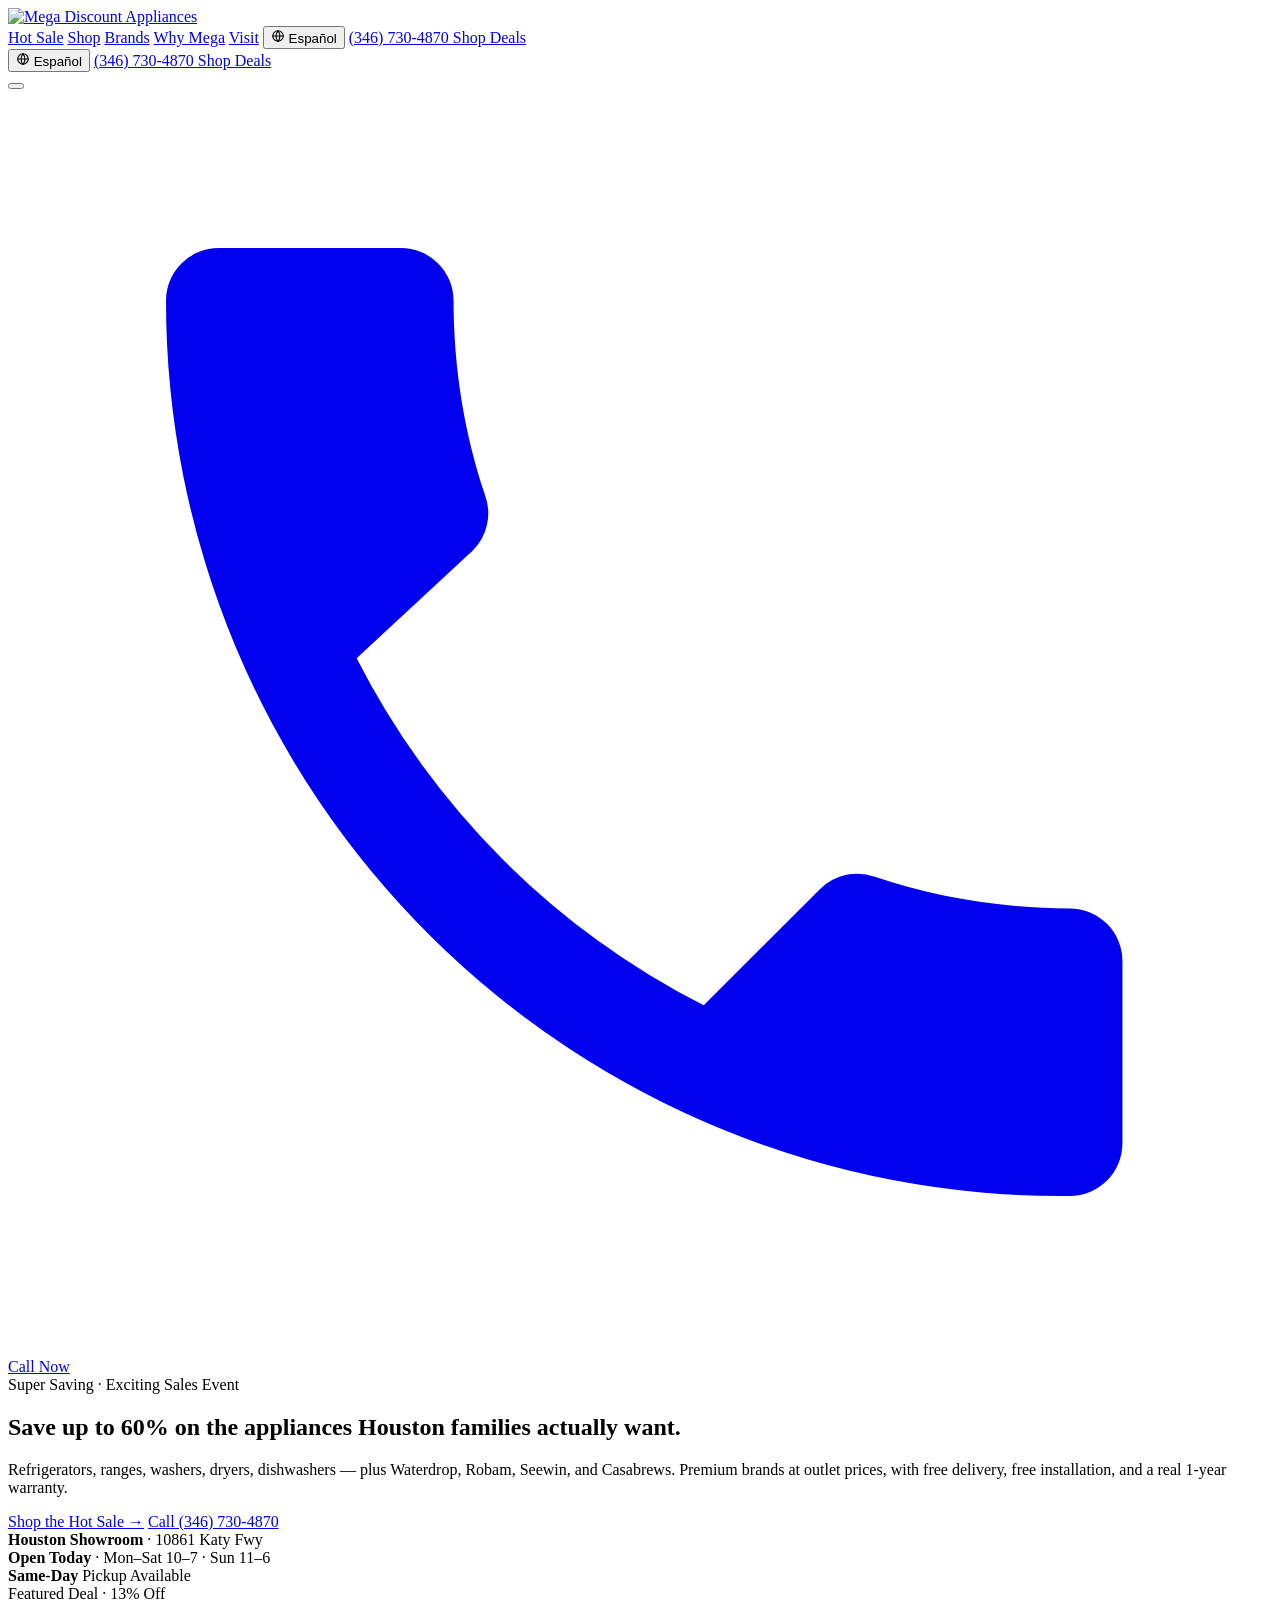
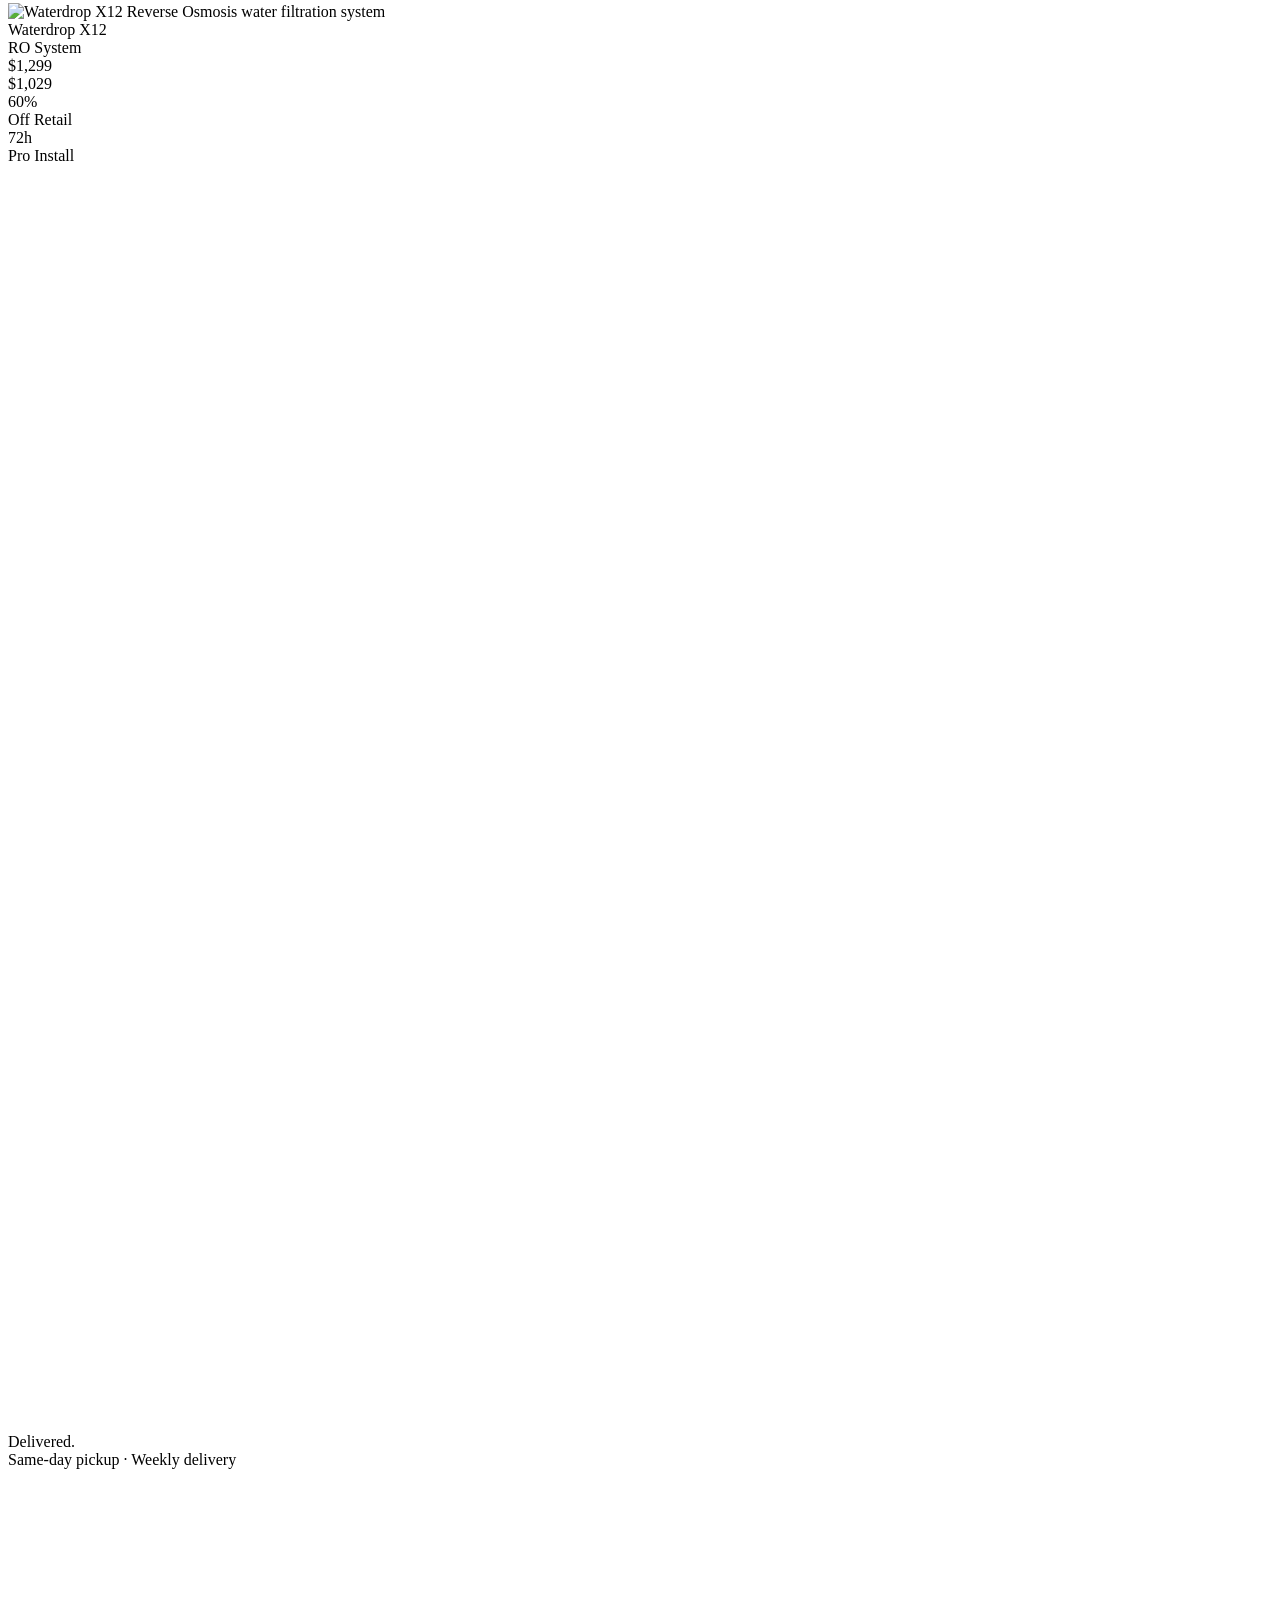
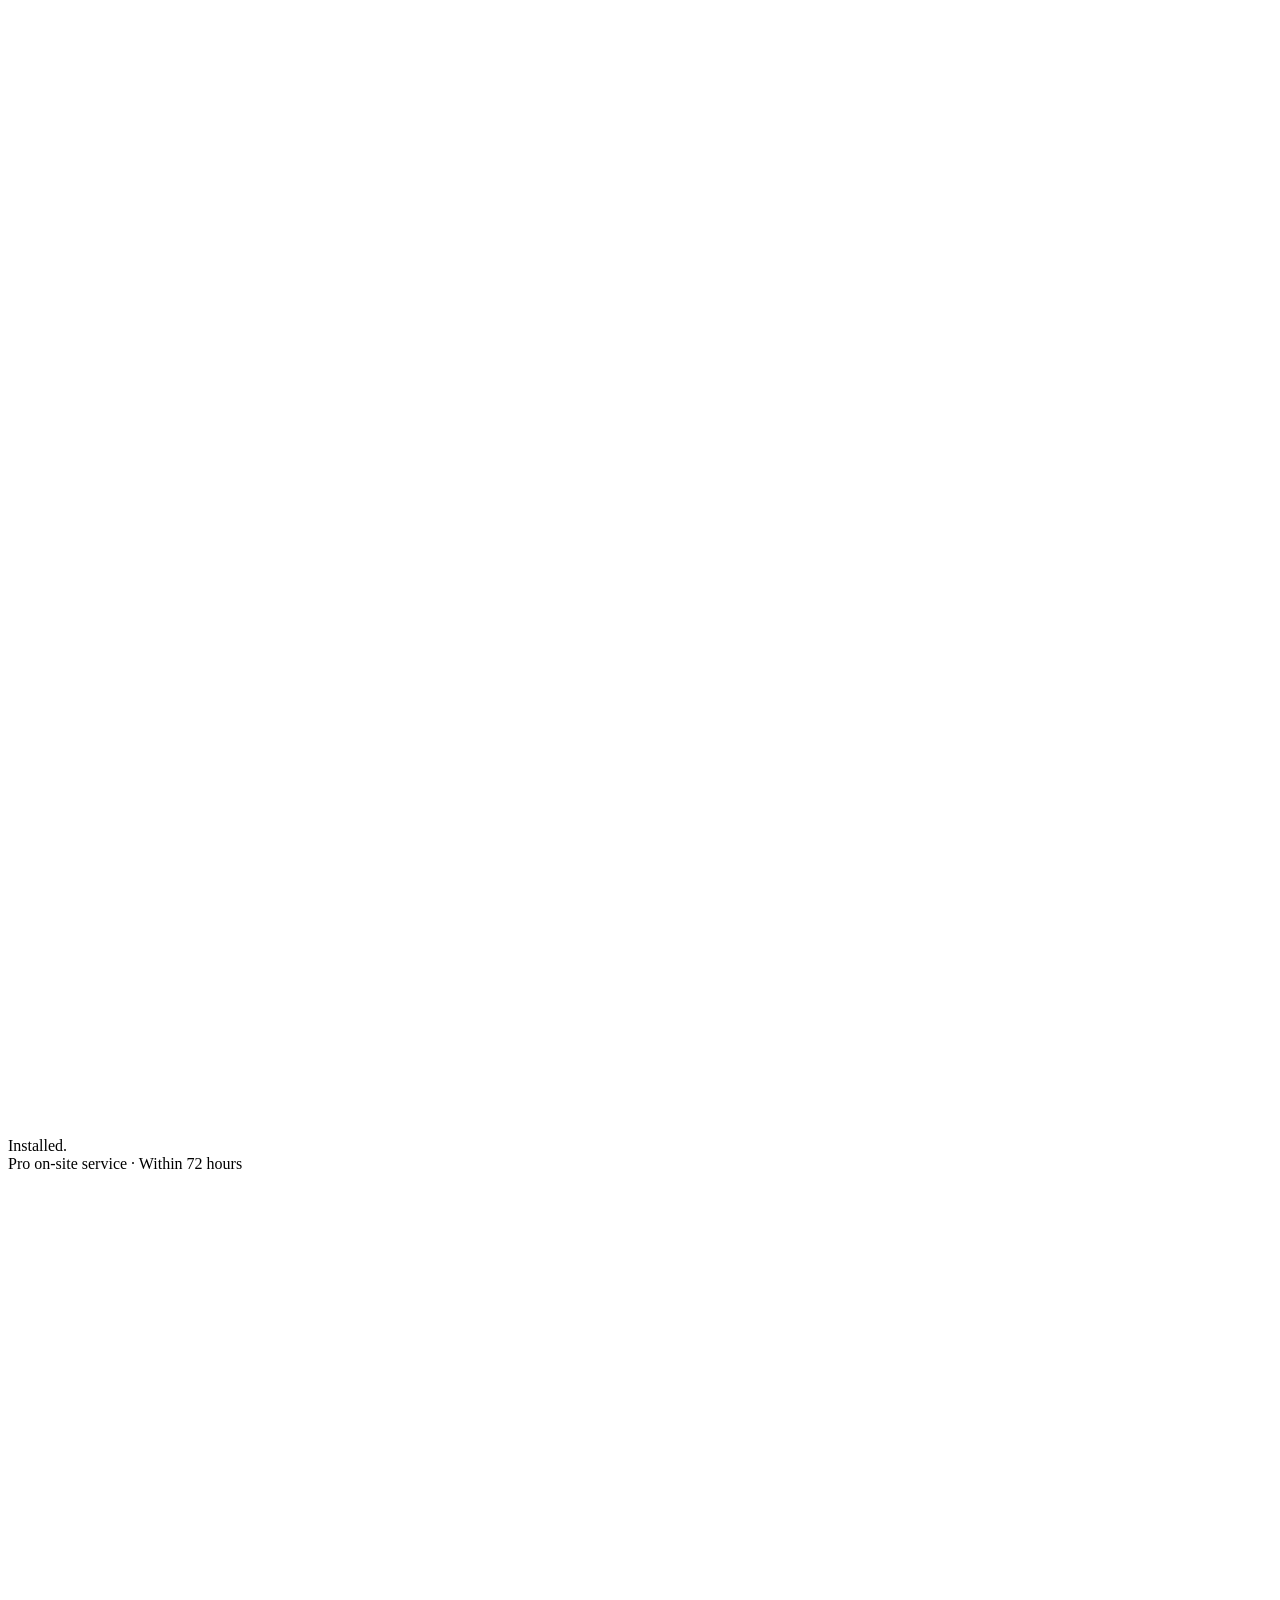
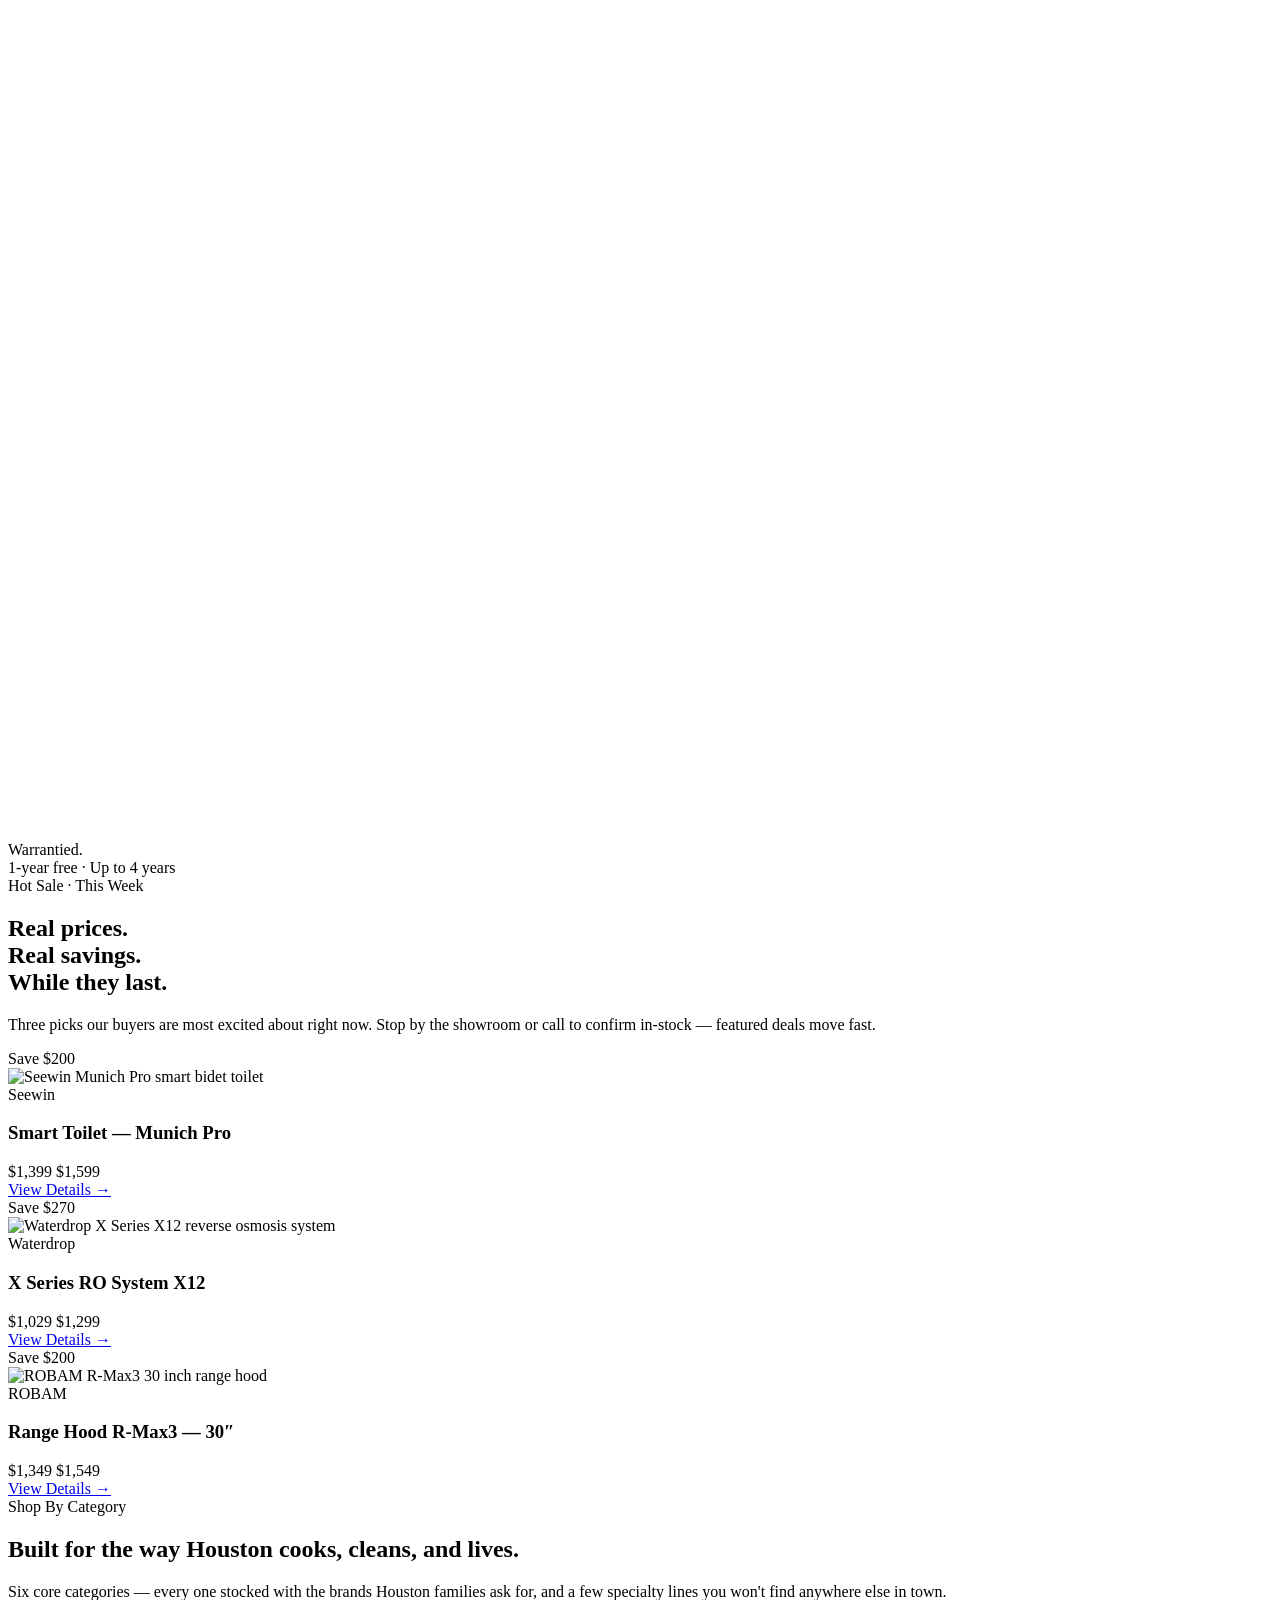
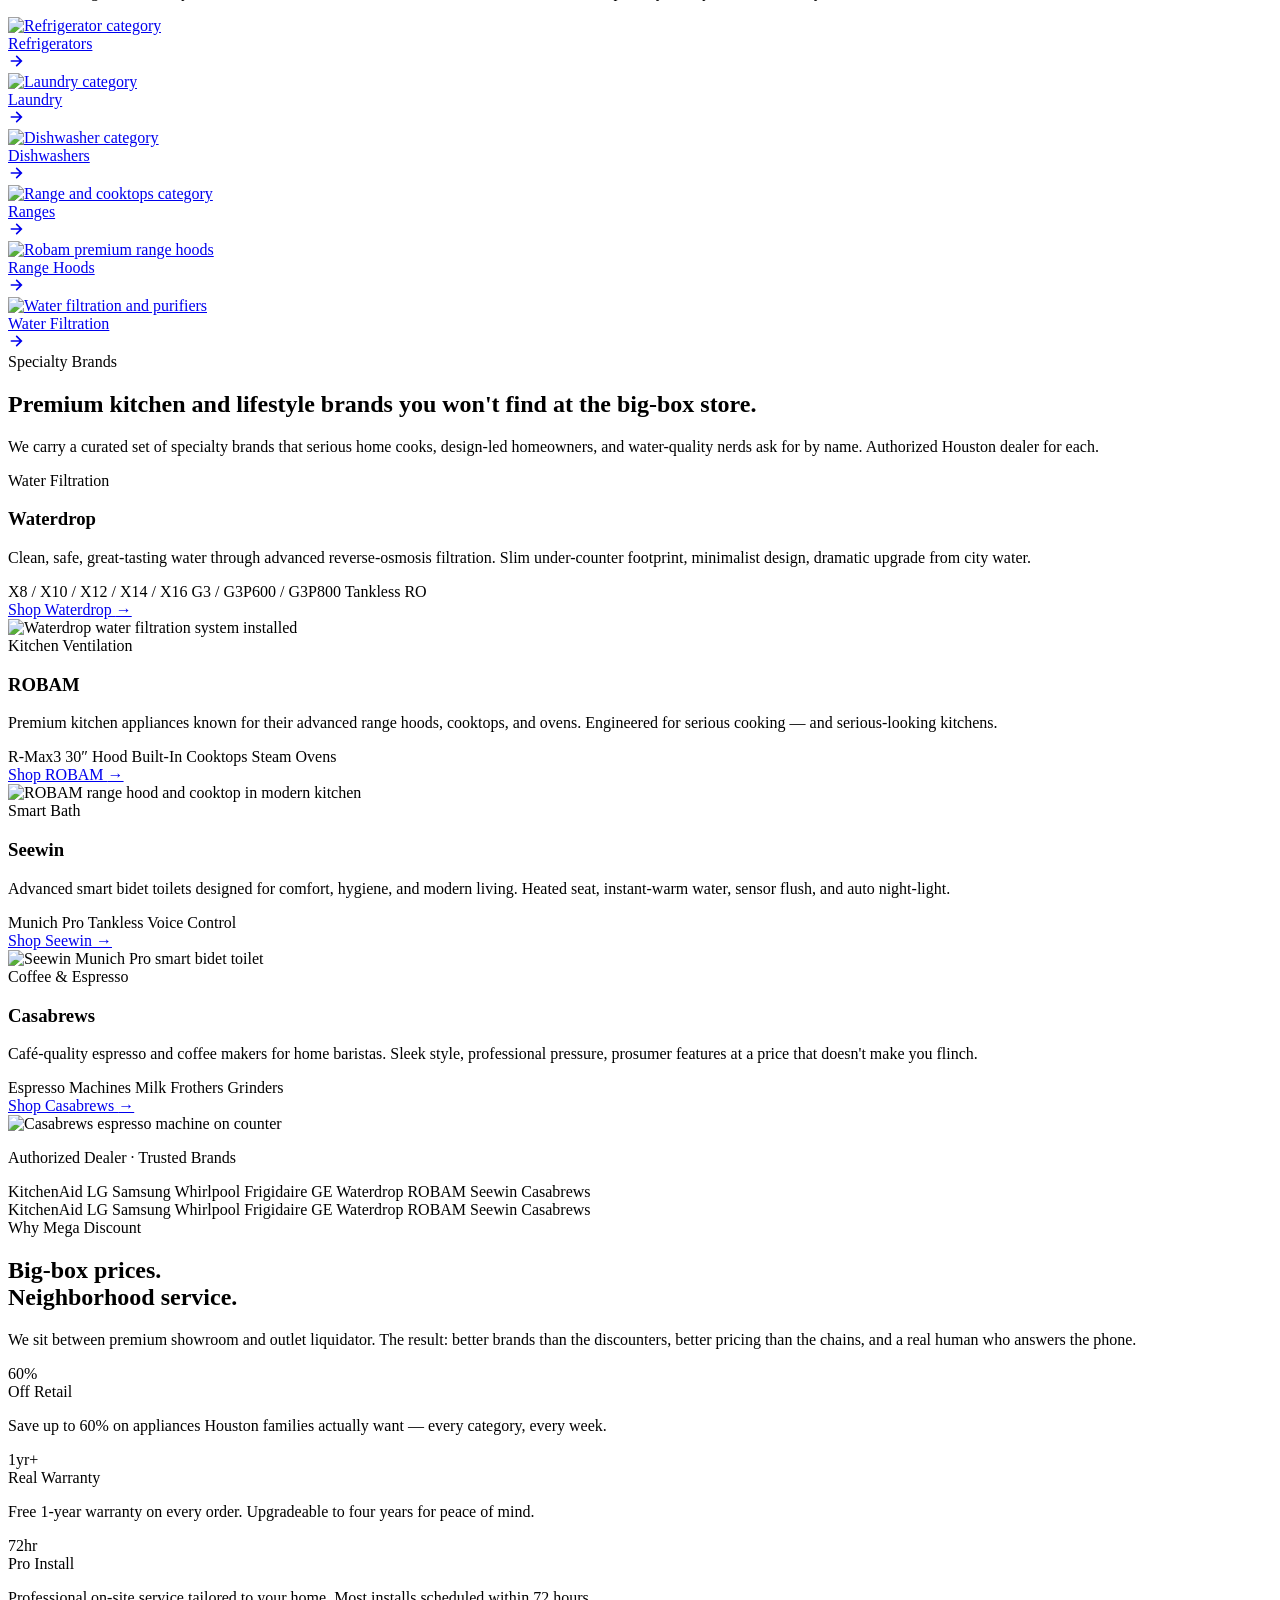
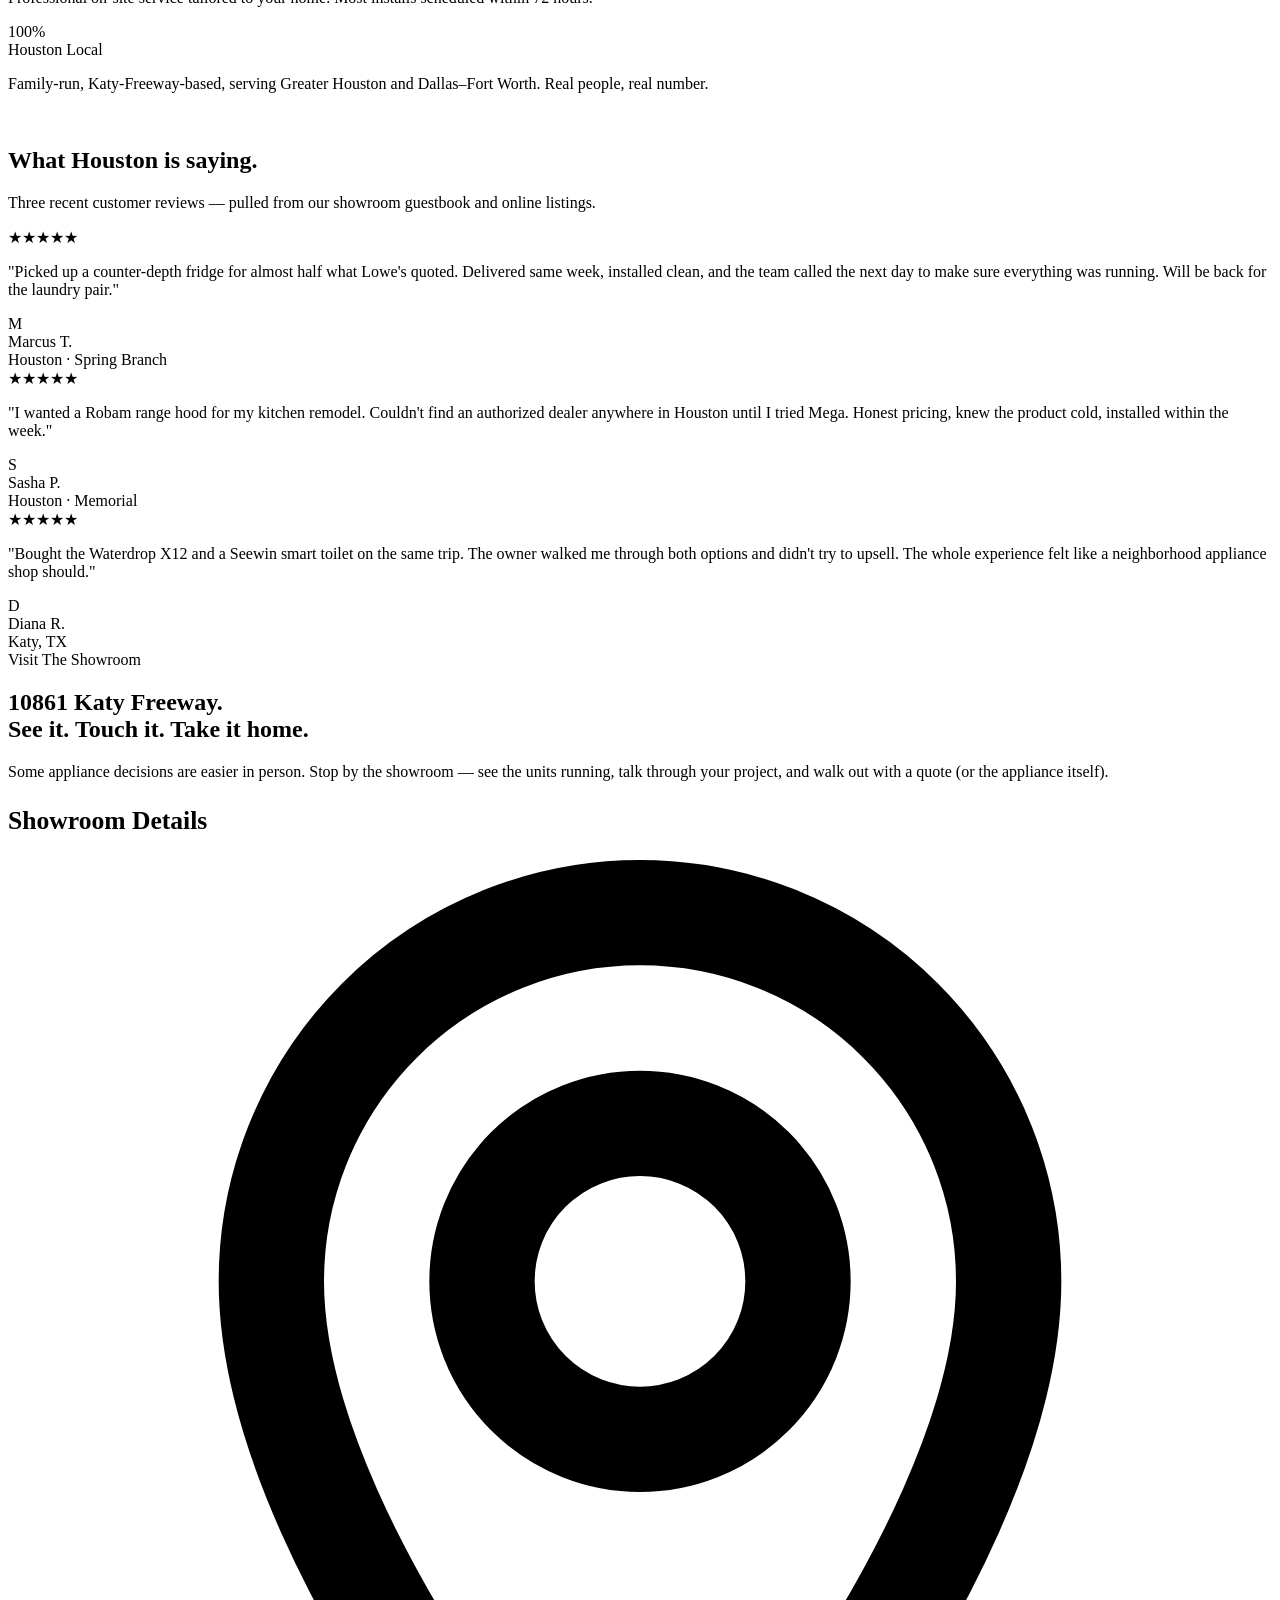
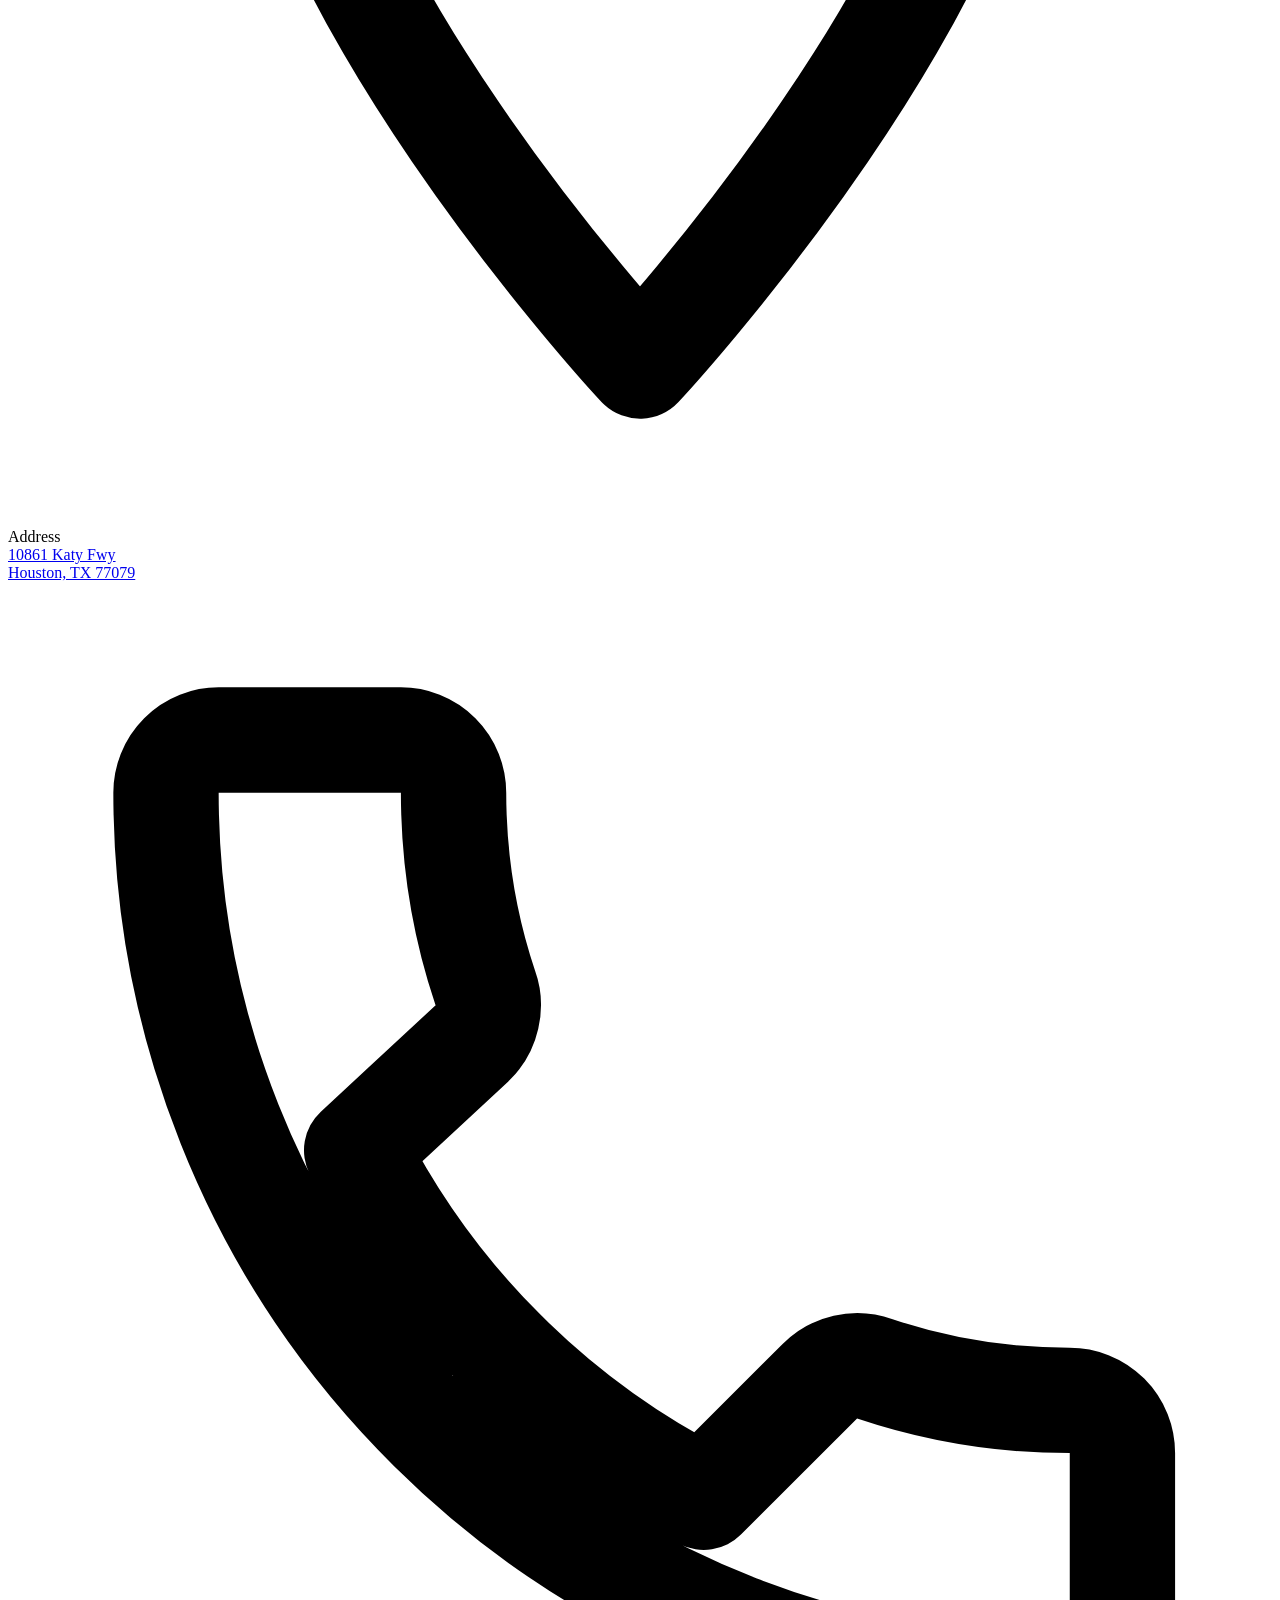
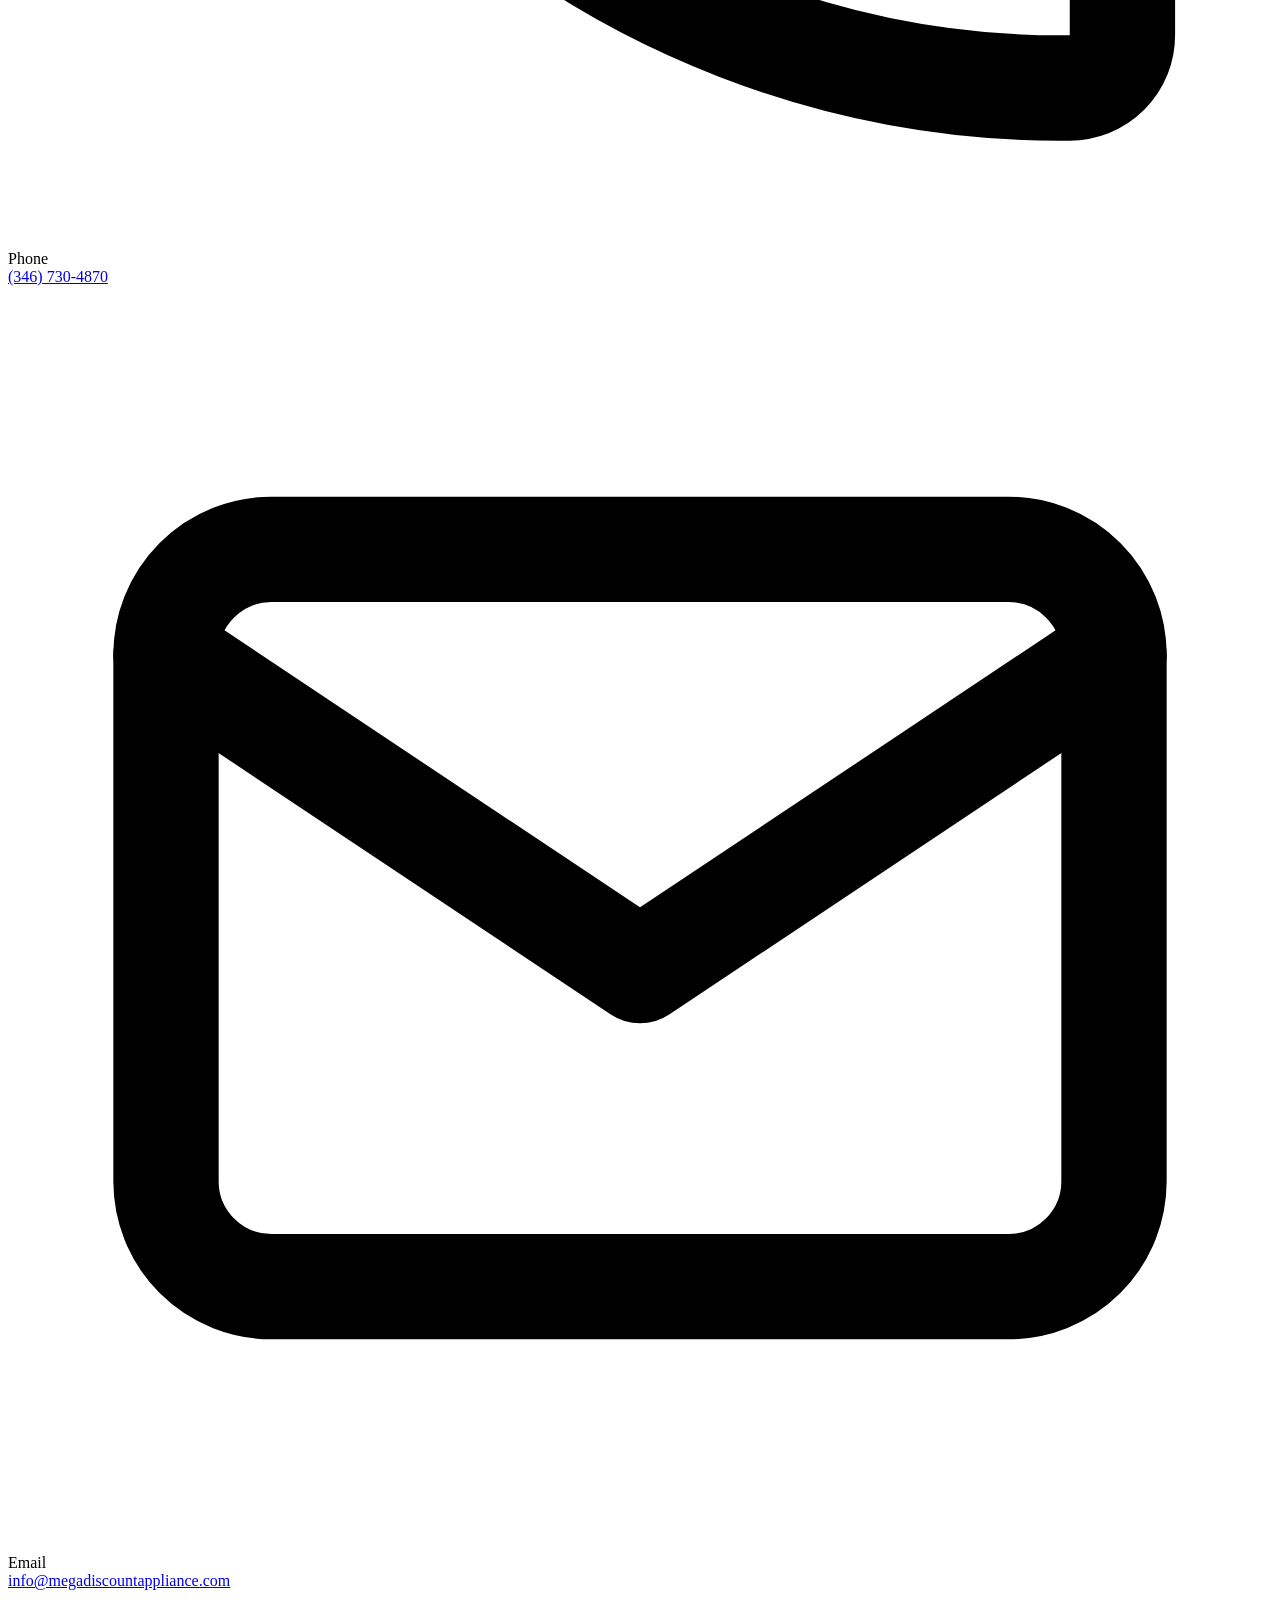
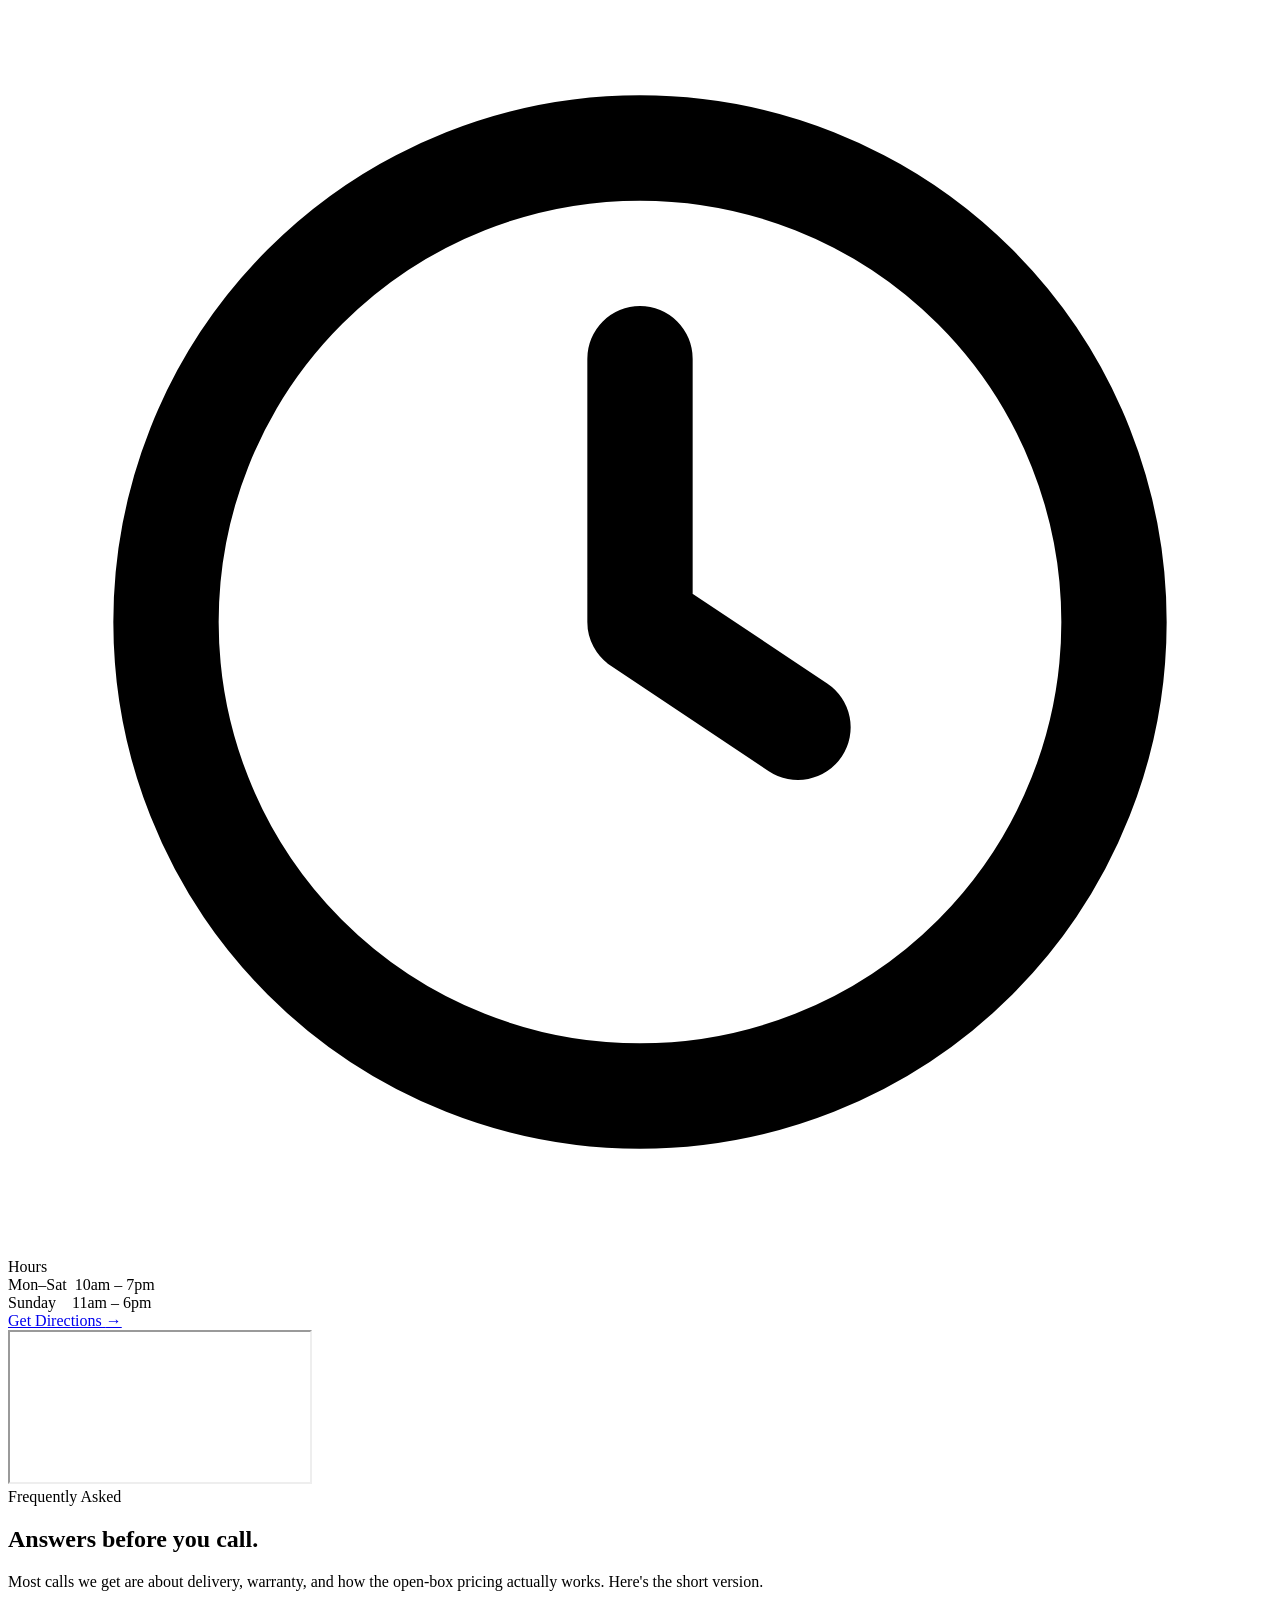
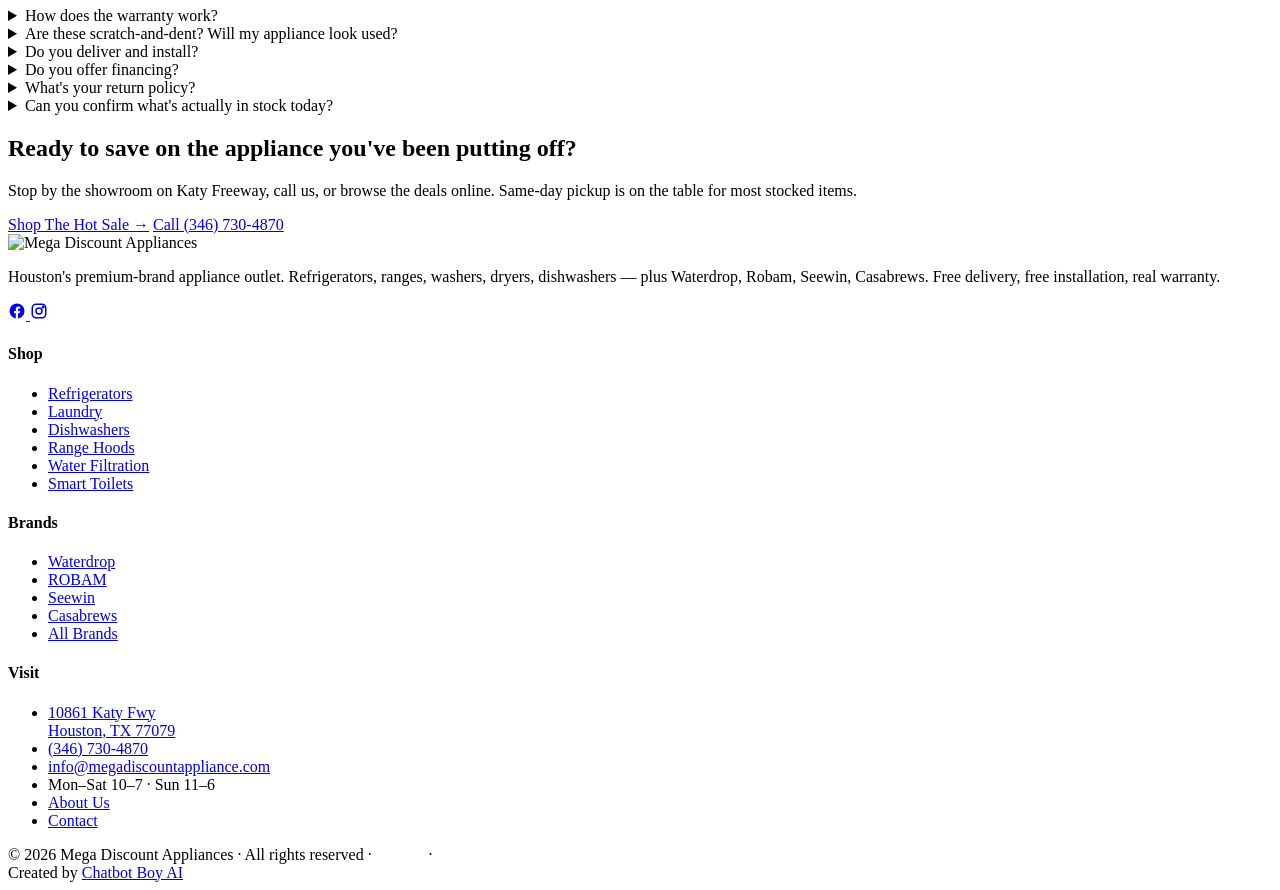
==== commit c85c6fd4: "Add EN/ES language toggle so visitors can read the site in Spanish Click the globe-pill button in th" ====
--- a/site/index.html
+++ b/site/index.html
@@ -74,22 +74,30 @@
     </a>
 
     <nav class="nav-links" id="navLinks" aria-label="Primary">
-      <a href="#hot-sale">Hot Sale</a>
-      <a href="#shop">Shop</a>
-      <a href="#brands">Brands</a>
-      <a href="#why">Why Mega</a>
-      <a href="#visit">Visit</a>
+      <a href="#hot-sale" data-i18n="nav.hot_sale">Hot Sale</a>
+      <a href="#shop" data-i18n="nav.shop">Shop</a>
+      <a href="#brands" data-i18n="nav.brands">Brands</a>
+      <a href="#why" data-i18n="nav.why">Why Mega</a>
+      <a href="#visit" data-i18n="nav.visit">Visit</a>
+      <button type="button" class="lang-toggle" data-lang="en" aria-pressed="false" aria-label="Cambiar a español">
+        <svg viewBox="0 0 24 24" width="14" height="14" fill="none" stroke="currentColor" stroke-width="2" stroke-linecap="round" stroke-linejoin="round" aria-hidden="true"><circle cx="12" cy="12" r="9"/><path d="M3 12h18"/><path d="M12 3a14 14 0 0 1 0 18"/><path d="M12 3a14 14 0 0 0 0 18"/></svg>
+        <span class="lang-label">Español</span>
+      </button>
       <a href="tel:+13467304870" class="nav-phone">
         <span class="ph-icon" aria-hidden="true"></span>(346) 730-4870
       </a>
-      <a href="https://megadiscountappliance.com/shop/" class="btn btn-primary">Shop Deals</a>
+      <a href="https://megadiscountappliance.com/shop/" class="btn btn-primary" data-i18n="nav.shop_deals">Shop Deals</a>
     </nav>
 
     <div class="nav-cta">
+      <button type="button" class="lang-toggle" data-lang="en" aria-pressed="false" aria-label="Cambiar a español">
+        <svg viewBox="0 0 24 24" width="14" height="14" fill="none" stroke="currentColor" stroke-width="2" stroke-linecap="round" stroke-linejoin="round" aria-hidden="true"><circle cx="12" cy="12" r="9"/><path d="M3 12h18"/><path d="M12 3a14 14 0 0 1 0 18"/><path d="M12 3a14 14 0 0 0 0 18"/></svg>
+        <span class="lang-label">Español</span>
+      </button>
       <a href="tel:+13467304870" class="nav-phone">
         <span class="ph-icon" aria-hidden="true"></span>(346) 730-4870
       </a>
-      <a href="https://megadiscountappliance.com/shop/" class="btn btn-primary">Shop Deals</a>
+      <a href="https://megadiscountappliance.com/shop/" class="btn btn-primary" data-i18n="nav.shop_deals">Shop Deals</a>
     </div>
 
     <button class="nav-toggle" id="navToggle" aria-label="Open menu" aria-expanded="false" aria-controls="navLinks">
@@ -100,39 +108,39 @@
 
 <a href="tel:+13467304870" class="mobile-call" aria-label="Call us">
   <svg viewBox="0 0 24 24" fill="currentColor" aria-hidden="true"><path d="M6.62 10.79a15.05 15.05 0 0 0 6.59 6.59l2.2-2.2a1 1 0 0 1 1.05-.24c1.16.39 2.41.6 3.7.6a1 1 0 0 1 1 1V20a1 1 0 0 1-1 1A17 17 0 0 1 3 4a1 1 0 0 1 1-1h3.46a1 1 0 0 1 1 1c0 1.29.21 2.54.6 3.7a1 1 0 0 1-.24 1.05z"/></svg>
-  Call Now
+  <span data-i18n="mobile_call.label">Call Now</span>
 </a>
 
 <!-- =============== HERO =============== -->
 <section class="hero" id="top">
   <div class="wrap hero-grid">
     <div class="hero-text">
-      <span class="hero-eyebrow"><span class="pulse" aria-hidden="true"></span>Super Saving · Exciting Sales Event</span>
-      <h1>
+      <span class="hero-eyebrow" data-i18n-html="hero.eyebrow_html"><span class="pulse" aria-hidden="true"></span>Super Saving · Exciting Sales Event</span>
+      <h1 data-i18n-html="hero.h1_html">
         Save up to <span class="accent">60%</span> on the appliances Houston <span class="underline">families</span> actually want.
       </h1>
-      <p class="hero-lede">
+      <p class="hero-lede" data-i18n="hero.lede">
         Refrigerators, ranges, washers, dryers, dishwashers — plus Waterdrop, Robam, Seewin, and Casabrews. Premium brands at outlet prices, with free delivery, free installation, and a real 1-year warranty.
       </p>
       <div class="hero-ctas">
-        <a href="#hot-sale" class="btn btn-primary">Shop the Hot Sale <span class="arrow">→</span></a>
-        <a href="tel:+13467304870" class="btn btn-ghost">Call (346) 730-4870</a>
+        <a href="#hot-sale" class="btn btn-primary" data-i18n-html="hero.cta_primary_html">Shop the Hot Sale <span class="arrow">→</span></a>
+        <a href="tel:+13467304870" class="btn btn-ghost" data-i18n="hero.cta_secondary">Call (346) 730-4870</a>
       </div>
       <div class="hero-meta">
-        <div class="hero-meta-item"><span class="dot" aria-hidden="true"></span><span><strong>Houston Showroom</strong> · 10861 Katy Fwy</span></div>
-        <div class="hero-meta-item"><span class="dot" aria-hidden="true"></span><span><strong>Open Today</strong> · Mon–Sat 10–7 · Sun 11–6</span></div>
-        <div class="hero-meta-item"><span class="dot" aria-hidden="true"></span><span><strong>Same-Day</strong> Pickup Available</span></div>
+        <div class="hero-meta-item"><span class="dot" aria-hidden="true"></span><span data-i18n-html="hero.meta_1_html"><strong>Houston Showroom</strong> · 10861 Katy Fwy</span></div>
+        <div class="hero-meta-item"><span class="dot" aria-hidden="true"></span><span data-i18n-html="hero.meta_2_html"><strong>Open Today</strong> · Mon–Sat 10–7 · Sun 11–6</span></div>
+        <div class="hero-meta-item"><span class="dot" aria-hidden="true"></span><span data-i18n-html="hero.meta_3_html"><strong>Same-Day</strong> Pickup Available</span></div>
       </div>
     </div>
 
     <div class="hero-visual">
       <div class="hero-card">
-        <span class="hero-card-tag">Featured Deal · 13% Off</span>
+        <span class="hero-card-tag" data-i18n="hero.card_tag">Featured Deal · 13% Off</span>
         <div class="hero-card-img">
           <img src="/assets/products/waterdrop-x12.jpg" alt="Waterdrop X12 Reverse Osmosis water filtration system" />
         </div>
         <div class="hero-card-foot">
-          <div class="hero-card-name">Waterdrop X12<br>RO System</div>
+          <div class="hero-card-name" data-i18n-html="hero.card_name_html">Waterdrop X12<br>RO System</div>
           <div class="hero-card-prices">
             <div class="hero-card-was">$1,299</div>
             <div class="hero-card-now">$1,029</div>
@@ -141,11 +149,11 @@
       </div>
       <div class="hero-stat hero-stat-1">
         <div class="num"><span class="countup" data-to="60" data-suffix="%">60%</span></div>
-        <span class="label">Off Retail</span>
+        <span class="label" data-i18n="hero.stat_1_label">Off Retail</span>
       </div>
       <div class="hero-stat hero-stat-2">
         <div class="num"><span class="countup" data-to="72" data-suffix="h">72h</span></div>
-        <span class="label">Pro Install</span>
+        <span class="label" data-i18n="hero.stat_2_label">Pro Install</span>
       </div>
     </div>
   </div>
@@ -159,22 +167,22 @@
         <div class="trifecta-icon">
           <svg viewBox="0 0 24 24" fill="none" stroke="white" stroke-width="2" stroke-linecap="round" stroke-linejoin="round"><path d="M3 7h11l1 4h6v6h-2a3 3 0 0 1-6 0H9a3 3 0 0 1-6 0V7Z"/><circle cx="6" cy="17" r="2"/><circle cx="17" cy="17" r="2"/></svg>
         </div>
-        <div class="trifecta-title">Delivered.</div>
-        <div class="trifecta-sub">Same-day pickup · Weekly delivery</div>
+        <div class="trifecta-title" data-i18n="trifecta.delivered_title">Delivered.</div>
+        <div class="trifecta-sub" data-i18n="trifecta.delivered_sub">Same-day pickup · Weekly delivery</div>
       </div>
       <div class="trifecta-item reveal">
         <div class="trifecta-icon">
           <svg viewBox="0 0 24 24" fill="none" stroke="white" stroke-width="2" stroke-linecap="round" stroke-linejoin="round"><path d="M14.7 6.3a4 4 0 1 0 5 5l-2.7-1L18 8l-2.3-.7-1-1Z"/><path d="m12 8 1.5 1.5L4 19l-2 2 2-2 9.5-9.5"/><path d="m20 14 1 1 1-1"/></svg>
         </div>
-        <div class="trifecta-title">Installed.</div>
-        <div class="trifecta-sub">Pro on-site service · Within 72 hours</div>
+        <div class="trifecta-title" data-i18n="trifecta.installed_title">Installed.</div>
+        <div class="trifecta-sub" data-i18n="trifecta.installed_sub">Pro on-site service · Within 72 hours</div>
       </div>
       <div class="trifecta-item reveal">
         <div class="trifecta-icon">
           <svg viewBox="0 0 24 24" fill="none" stroke="white" stroke-width="2" stroke-linecap="round" stroke-linejoin="round"><path d="M12 2 4 5v6c0 5 3.5 9.5 8 11 4.5-1.5 8-6 8-11V5l-8-3Z"/><path d="m9 12 2 2 4-4"/></svg>
         </div>
-        <div class="trifecta-title">Warrantied.</div>
-        <div class="trifecta-sub">1-year free · Up to 4 years</div>
+        <div class="trifecta-title" data-i18n="trifecta.warrantied_title">Warrantied.</div>
+        <div class="trifecta-sub" data-i18n="trifecta.warrantied_sub">1-year free · Up to 4 years</div>
       </div>
     </div>
   </div>
@@ -185,55 +193,55 @@
   <div class="wrap">
     <div class="section-head reveal">
       <div>
-        <span class="eyebrow">Hot Sale · This Week</span>
-        <h2>Real prices.<br>Real savings.<br>While they last.</h2>
-      </div>
-      <p class="lede">
+        <span class="eyebrow" data-i18n="hot_sale.eyebrow">Hot Sale · This Week</span>
+        <h2 data-i18n-html="hot_sale.h2_html">Real prices.<br>Real savings.<br>While they last.</h2>
+      </div>
+      <p class="lede" data-i18n="hot_sale.lede">
         Three picks our buyers are most excited about right now. Stop by the showroom or call to confirm in-stock — featured deals move fast.
       </p>
     </div>
 
     <div class="hot-sale-grid">
       <article class="deal-card reveal">
-        <span class="deal-tag">Save $200</span>
+        <span class="deal-tag" data-i18n="deal.save_200">Save $200</span>
         <div class="deal-img">
           <img src="/assets/products/smart-toilet.webp" alt="Seewin Munich Pro smart bidet toilet" loading="lazy" />
         </div>
         <div class="deal-brand">Seewin</div>
-        <h3 class="deal-name">Smart Toilet — Munich Pro</h3>
+        <h3 class="deal-name" data-i18n="deal.smart_toilet_name">Smart Toilet — Munich Pro</h3>
         <div class="deal-prices">
           <span class="deal-now">$1,399</span>
           <span class="deal-was">$1,599</span>
         </div>
-        <a href="https://megadiscountappliance.com/shop/" class="deal-link">View Details <span class="arrow">→</span></a>
+        <a href="https://megadiscountappliance.com/shop/" class="deal-link" data-i18n-html="deal.view_details_html">View Details <span class="arrow">→</span></a>
       </article>
 
       <article class="deal-card reveal">
-        <span class="deal-tag">Save $270</span>
+        <span class="deal-tag" data-i18n="deal.save_270">Save $270</span>
         <div class="deal-img">
           <img src="/assets/products/waterdrop-x12.jpg" alt="Waterdrop X Series X12 reverse osmosis system" loading="lazy" />
         </div>
         <div class="deal-brand">Waterdrop</div>
-        <h3 class="deal-name">X Series RO System X12</h3>
+        <h3 class="deal-name" data-i18n="deal.x12_name">X Series RO System X12</h3>
         <div class="deal-prices">
           <span class="deal-now">$1,029</span>
           <span class="deal-was">$1,299</span>
         </div>
-        <a href="https://megadiscountappliance.com/shop/" class="deal-link">View Details <span class="arrow">→</span></a>
+        <a href="https://megadiscountappliance.com/shop/" class="deal-link" data-i18n-html="deal.view_details_html">View Details <span class="arrow">→</span></a>
       </article>
 
       <article class="deal-card reveal">
-        <span class="deal-tag">Save $200</span>
+        <span class="deal-tag" data-i18n="deal.save_200">Save $200</span>
         <div class="deal-img">
           <img src="/assets/products/robam-rmax3.webp" alt="ROBAM R-Max3 30 inch range hood" loading="lazy" />
         </div>
         <div class="deal-brand">ROBAM</div>
-        <h3 class="deal-name">Range Hood R-Max3 — 30″</h3>
+        <h3 class="deal-name" data-i18n="deal.range_hood_name">Range Hood R-Max3 — 30″</h3>
         <div class="deal-prices">
           <span class="deal-now">$1,349</span>
           <span class="deal-was">$1,549</span>
         </div>
-        <a href="https://megadiscountappliance.com/shop/" class="deal-link">View Details <span class="arrow">→</span></a>
+        <a href="https://megadiscountappliance.com/shop/" class="deal-link" data-i18n-html="deal.view_details_html">View Details <span class="arrow">→</span></a>
       </article>
     </div>
   </div>
@@ -244,10 +252,10 @@
   <div class="wrap">
     <div class="section-head reveal">
       <div>
-        <span class="eyebrow navy">Shop By Category</span>
-        <h2>Built for the way Houston cooks, cleans, and lives.</h2>
-      </div>
-      <p class="lede">
+        <span class="eyebrow navy" data-i18n="shop.eyebrow">Shop By Category</span>
+        <h2 data-i18n="shop.h2">Built for the way Houston cooks, cleans, and lives.</h2>
+      </div>
+      <p class="lede" data-i18n="shop.lede">
         Six core categories — every one stocked with the brands Houston families ask for, and a few specialty lines you won't find anywhere else in town.
       </p>
     </div>
@@ -256,42 +264,42 @@
       <a href="https://megadiscountappliance.com/product-category/refrigerator/" class="cat-tile reveal">
         <img src="/assets/categories/refrigerator.webp" alt="Refrigerator category" loading="lazy" />
         <div class="cat-label">
-          <div class="name">Refrigerators</div>
+          <div class="name" data-i18n="cat.refrigerators">Refrigerators</div>
           <div class="arr"><svg viewBox="0 0 24 24" width="16" height="16" fill="none" stroke="currentColor" stroke-width="2.5" stroke-linecap="round"><path d="M5 12h14M13 5l7 7-7 7"/></svg></div>
         </div>
       </a>
       <a href="https://megadiscountappliance.com/product-category/washer/" class="cat-tile reveal">
         <img src="/assets/categories/laundry.webp" alt="Laundry category" loading="lazy" />
         <div class="cat-label">
-          <div class="name">Laundry</div>
+          <div class="name" data-i18n="cat.laundry">Laundry</div>
           <div class="arr"><svg viewBox="0 0 24 24" width="16" height="16" fill="none" stroke="currentColor" stroke-width="2.5" stroke-linecap="round"><path d="M5 12h14M13 5l7 7-7 7"/></svg></div>
         </div>
       </a>
       <a href="https://megadiscountappliance.com/product-category/dish-washer/" class="cat-tile reveal">
         <img src="/assets/categories/dishwasher.webp" alt="Dishwasher category" loading="lazy" />
         <div class="cat-label">
-          <div class="name">Dishwashers</div>
+          <div class="name" data-i18n="cat.dishwashers">Dishwashers</div>
           <div class="arr"><svg viewBox="0 0 24 24" width="16" height="16" fill="none" stroke="currentColor" stroke-width="2.5" stroke-linecap="round"><path d="M5 12h14M13 5l7 7-7 7"/></svg></div>
         </div>
       </a>
       <a href="https://megadiscountappliance.com/product-category/rangehood/" class="cat-tile reveal">
         <img src="/assets/categories/range.webp" alt="Range and cooktops category" loading="lazy" />
         <div class="cat-label">
-          <div class="name">Ranges</div>
+          <div class="name" data-i18n="cat.ranges">Ranges</div>
           <div class="arr"><svg viewBox="0 0 24 24" width="16" height="16" fill="none" stroke="currentColor" stroke-width="2.5" stroke-linecap="round"><path d="M5 12h14M13 5l7 7-7 7"/></svg></div>
         </div>
       </a>
       <a href="https://megadiscountappliance.com/product-category/rangehood/" class="cat-tile reveal">
         <img src="/assets/categories/robam.webp" alt="Robam premium range hoods" loading="lazy" />
         <div class="cat-label">
-          <div class="name">Range Hoods</div>
+          <div class="name" data-i18n="cat.range_hoods">Range Hoods</div>
           <div class="arr"><svg viewBox="0 0 24 24" width="16" height="16" fill="none" stroke="currentColor" stroke-width="2.5" stroke-linecap="round"><path d="M5 12h14M13 5l7 7-7 7"/></svg></div>
         </div>
       </a>
       <a href="https://megadiscountappliance.com/product-category/4-heart-filter-purifier/" class="cat-tile reveal">
         <img src="/assets/categories/waterdrop.webp" alt="Water filtration and purifiers" loading="lazy" />
         <div class="cat-label">
-          <div class="name">Water Filtration</div>
+          <div class="name" data-i18n="cat.water_filtration">Water Filtration</div>
           <div class="arr"><svg viewBox="0 0 24 24" width="16" height="16" fill="none" stroke="currentColor" stroke-width="2.5" stroke-linecap="round"><path d="M5 12h14M13 5l7 7-7 7"/></svg></div>
         </div>
       </a>
@@ -304,25 +312,25 @@
   <div class="wrap">
     <div class="section-head reveal">
       <div>
-        <span class="eyebrow">Specialty Brands</span>
-        <h2>Premium kitchen and lifestyle brands you won't find at the big-box store.</h2>
-      </div>
-      <p class="lede">
+        <span class="eyebrow" data-i18n="specialty.eyebrow">Specialty Brands</span>
+        <h2 data-i18n="specialty.h2">Premium kitchen and lifestyle brands you won't find at the big-box store.</h2>
+      </div>
+      <p class="lede" data-i18n="specialty.lede">
         We carry a curated set of specialty brands that serious home cooks, design-led homeowners, and water-quality nerds ask for by name. Authorized Houston dealer for each.
       </p>
     </div>
 
     <div class="brand-row reveal">
       <div class="brand-text">
-        <span class="brand-tag">Water Filtration</span>
+        <span class="brand-tag" data-i18n="brand.water_tag">Water Filtration</span>
         <h3 class="brand-name">Waterdrop</h3>
-        <p class="brand-desc">Clean, safe, great-tasting water through advanced reverse-osmosis filtration. Slim under-counter footprint, minimalist design, dramatic upgrade from city water.</p>
+        <p class="brand-desc" data-i18n="brand.waterdrop_desc">Clean, safe, great-tasting water through advanced reverse-osmosis filtration. Slim under-counter footprint, minimalist design, dramatic upgrade from city water.</p>
         <div class="brand-feat">
           <span class="pill">X8 / X10 / X12 / X14 / X16</span>
           <span class="pill">G3 / G3P600 / G3P800</span>
           <span class="pill">Tankless RO</span>
         </div>
-        <a href="https://megadiscountappliance.com/product-category/4-heart-filter-purifier/" class="btn btn-secondary">Shop Waterdrop <span class="arrow">→</span></a>
+        <a href="https://megadiscountappliance.com/product-category/4-heart-filter-purifier/" class="btn btn-secondary" data-i18n-html="brand.shop_waterdrop_html">Shop Waterdrop <span class="arrow">→</span></a>
       </div>
       <div class="brand-visual">
         <img src="/assets/categories/waterdrop.webp" alt="Waterdrop water filtration system installed" loading="lazy" />
@@ -331,15 +339,15 @@
 
     <div class="brand-row flip reveal">
       <div class="brand-text">
-        <span class="brand-tag">Kitchen Ventilation</span>
+        <span class="brand-tag" data-i18n="brand.kitchen_tag">Kitchen Ventilation</span>
         <h3 class="brand-name">ROBAM</h3>
-        <p class="brand-desc">Premium kitchen appliances known for their advanced range hoods, cooktops, and ovens. Engineered for serious cooking — and serious-looking kitchens.</p>
+        <p class="brand-desc" data-i18n="brand.robam_desc">Premium kitchen appliances known for their advanced range hoods, cooktops, and ovens. Engineered for serious cooking — and serious-looking kitchens.</p>
         <div class="brand-feat">
           <span class="pill">R-Max3 30″ Hood</span>
           <span class="pill">Built-In Cooktops</span>
           <span class="pill">Steam Ovens</span>
         </div>
-        <a href="https://megadiscountappliance.com/product-category/rangehood/" class="btn btn-secondary">Shop ROBAM <span class="arrow">→</span></a>
+        <a href="https://megadiscountappliance.com/product-category/rangehood/" class="btn btn-secondary" data-i18n-html="brand.shop_robam_html">Shop ROBAM <span class="arrow">→</span></a>
       </div>
       <div class="brand-visual">
         <img src="/assets/categories/robam.webp" alt="ROBAM range hood and cooktop in modern kitchen" loading="lazy" />
@@ -348,15 +356,15 @@
 
     <div class="brand-row reveal">
       <div class="brand-text">
-        <span class="brand-tag">Smart Bath</span>
+        <span class="brand-tag" data-i18n="brand.smart_bath_tag">Smart Bath</span>
         <h3 class="brand-name">Seewin</h3>
-        <p class="brand-desc">Advanced smart bidet toilets designed for comfort, hygiene, and modern living. Heated seat, instant-warm water, sensor flush, and auto night-light.</p>
+        <p class="brand-desc" data-i18n="brand.seewin_desc">Advanced smart bidet toilets designed for comfort, hygiene, and modern living. Heated seat, instant-warm water, sensor flush, and auto night-light.</p>
         <div class="brand-feat">
           <span class="pill">Munich Pro</span>
           <span class="pill">Tankless</span>
           <span class="pill">Voice Control</span>
         </div>
-        <a href="https://megadiscountappliance.com/product-category/smart-toilet/" class="btn btn-secondary">Shop Seewin <span class="arrow">→</span></a>
+        <a href="https://megadiscountappliance.com/product-category/smart-toilet/" class="btn btn-secondary" data-i18n-html="brand.shop_seewin_html">Shop Seewin <span class="arrow">→</span></a>
       </div>
       <div class="brand-visual">
         <img src="/assets/products/smart-toilet.webp" alt="Seewin Munich Pro smart bidet toilet" loading="lazy" />
@@ -365,15 +373,15 @@
 
     <div class="brand-row flip reveal">
       <div class="brand-text">
-        <span class="brand-tag">Coffee & Espresso</span>
+        <span class="brand-tag" data-i18n="brand.coffee_tag">Coffee & Espresso</span>
         <h3 class="brand-name">Casabrews</h3>
-        <p class="brand-desc">Café-quality espresso and coffee makers for home baristas. Sleek style, professional pressure, prosumer features at a price that doesn't make you flinch.</p>
+        <p class="brand-desc" data-i18n="brand.casabrews_desc">Café-quality espresso and coffee makers for home baristas. Sleek style, professional pressure, prosumer features at a price that doesn't make you flinch.</p>
         <div class="brand-feat">
           <span class="pill">Espresso Machines</span>
           <span class="pill">Milk Frothers</span>
           <span class="pill">Grinders</span>
         </div>
-        <a href="https://megadiscountappliance.com/product-category/coffee-machine/" class="btn btn-secondary">Shop Casabrews <span class="arrow">→</span></a>
+        <a href="https://megadiscountappliance.com/product-category/coffee-machine/" class="btn btn-secondary" data-i18n-html="brand.shop_casabrews_html">Shop Casabrews <span class="arrow">→</span></a>
       </div>
       <div class="brand-visual">
         <img src="/assets/categories/robam.webp" alt="Casabrews espresso machine on counter" loading="lazy" />
@@ -385,7 +393,7 @@
 <!-- =============== TRUST STRIP =============== -->
 <section class="trust">
   <div class="wrap">
-    <p class="trust-label reveal">Authorized Dealer · Trusted Brands</p>
+    <p class="trust-label reveal" data-i18n="trust.label">Authorized Dealer · Trusted Brands</p>
   </div>
   <div class="trust-marquee reveal" role="list" aria-label="Brands we carry">
     <div class="trust-row">
@@ -420,10 +428,10 @@
   <div class="wrap">
     <div class="section-head reveal">
       <div>
-        <span class="eyebrow">Why Mega Discount</span>
-        <h2>Big-box prices.<br>Neighborhood service.</h2>
-      </div>
-      <p class="lede">
+        <span class="eyebrow" data-i18n="why.eyebrow">Why Mega Discount</span>
+        <h2 data-i18n-html="why.h2_html">Big-box prices.<br>Neighborhood service.</h2>
+      </div>
+      <p class="lede" data-i18n="why.lede">
         We sit between premium showroom and outlet liquidator. The result: better brands than the discounters, better pricing than the chains, and a real human who answers the phone.
       </p>
     </div>
@@ -431,23 +439,23 @@
     <div class="why-grid">
       <div class="why-card reveal">
         <div class="why-num"><span class="countup" data-to="60">60</span><span class="unit">%</span></div>
-        <div class="why-title">Off Retail</div>
-        <p class="why-desc">Save up to 60% on appliances Houston families actually want — every category, every week.</p>
+        <div class="why-title" data-i18n="why.off_retail_title">Off Retail</div>
+        <p class="why-desc" data-i18n="why.off_retail_desc">Save up to 60% on appliances Houston families actually want — every category, every week.</p>
       </div>
       <div class="why-card reveal">
         <div class="why-num"><span class="countup" data-to="1">1</span><span class="unit">yr+</span></div>
-        <div class="why-title">Real Warranty</div>
-        <p class="why-desc">Free 1-year warranty on every order. Upgradeable to four years for peace of mind.</p>
+        <div class="why-title" data-i18n="why.warranty_title">Real Warranty</div>
+        <p class="why-desc" data-i18n="why.warranty_desc">Free 1-year warranty on every order. Upgradeable to four years for peace of mind.</p>
       </div>
       <div class="why-card reveal">
         <div class="why-num"><span class="countup" data-to="72">72</span><span class="unit">hr</span></div>
-        <div class="why-title">Pro Install</div>
-        <p class="why-desc">Professional on-site service tailored to your home. Most installs scheduled within 72 hours.</p>
+        <div class="why-title" data-i18n="why.install_title">Pro Install</div>
+        <p class="why-desc" data-i18n="why.install_desc">Professional on-site service tailored to your home. Most installs scheduled within 72 hours.</p>
       </div>
       <div class="why-card reveal">
         <div class="why-num"><span class="countup" data-to="100">100</span><span class="unit">%</span></div>
-        <div class="why-title">Houston Local</div>
-        <p class="why-desc">Family-run, Katy-Freeway-based, serving Greater Houston and Dallas–Fort Worth. Real people, real number.</p>
+        <div class="why-title" data-i18n="why.local_title">Houston Local</div>
+        <p class="why-desc" data-i18n="why.local_desc">Family-run, Katy-Freeway-based, serving Greater Houston and Dallas–Fort Worth. Real people, real number.</p>
       </div>
     </div>
   </div>
@@ -458,10 +466,10 @@
   <div class="wrap">
     <div class="section-head reveal">
       <div>
-        <span class="eyebrow" style="color:#fff8;">Customer Stories</span>
-        <h2>What Houston is saying.</h2>
-      </div>
-      <p class="lede">
+        <span class="eyebrow" style="color:#fff8;" data-i18n="reviews.eyebrow">Customer Stories</span>
+        <h2 data-i18n="reviews.h2">What Houston is saying.</h2>
+      </div>
+      <p class="lede" data-i18n-html="reviews.lede_html">
         Three recent customer reviews — pulled from our showroom guestbook and online listings. <em style="color:#fff8;">Note: client to replace with real Google review pulls.</em>
       </p>
     </div>
@@ -470,36 +478,36 @@
     <div class="reviews-grid">
       <article class="review-card reveal">
         <div class="stars">★★★★★</div>
-        <p class="review-quote">"Picked up a counter-depth fridge for almost half what Lowe's quoted. Delivered same week, installed clean, and the team called the next day to make sure everything was running. Will be back for the laundry pair."</p>
+        <p class="review-quote" data-i18n="review.1_quote">"Picked up a counter-depth fridge for almost half what Lowe's quoted. Delivered same week, installed clean, and the team called the next day to make sure everything was running. Will be back for the laundry pair."</p>
         <div class="review-meta">
           <div class="review-avatar">M</div>
           <div>
             <div class="review-name">Marcus T.</div>
-            <div class="review-where">Houston · Spring Branch</div>
+            <div class="review-where" data-i18n="review.1_where">Houston · Spring Branch</div>
           </div>
         </div>
       </article>
 
       <article class="review-card reveal">
         <div class="stars">★★★★★</div>
-        <p class="review-quote">"I wanted a Robam range hood for my kitchen remodel. Couldn't find an authorized dealer anywhere in Houston until I tried Mega. Honest pricing, knew the product cold, installed within the week."</p>
+        <p class="review-quote" data-i18n="review.2_quote">"I wanted a Robam range hood for my kitchen remodel. Couldn't find an authorized dealer anywhere in Houston until I tried Mega. Honest pricing, knew the product cold, installed within the week."</p>
         <div class="review-meta">
           <div class="review-avatar">S</div>
           <div>
             <div class="review-name">Sasha P.</div>
-            <div class="review-where">Houston · Memorial</div>
+            <div class="review-where" data-i18n="review.2_where">Houston · Memorial</div>
           </div>
         </div>
       </article>
 
       <article class="review-card reveal">
         <div class="stars">★★★★★</div>
-        <p class="review-quote">"Bought the Waterdrop X12 and a Seewin smart toilet on the same trip. The owner walked me through both options and didn't try to upsell. The whole experience felt like a neighborhood appliance shop should."</p>
+        <p class="review-quote" data-i18n="review.3_quote">"Bought the Waterdrop X12 and a Seewin smart toilet on the same trip. The owner walked me through both options and didn't try to upsell. The whole experience felt like a neighborhood appliance shop should."</p>
         <div class="review-meta">
           <div class="review-avatar">D</div>
           <div>
             <div class="review-name">Diana R.</div>
-            <div class="review-where">Katy, TX</div>
+            <div class="review-where" data-i18n="review.3_where">Katy, TX</div>
           </div>
         </div>
       </article>
@@ -512,24 +520,24 @@
   <div class="wrap">
     <div class="section-head reveal">
       <div>
-        <span class="eyebrow navy">Visit The Showroom</span>
-        <h2>10861 Katy Freeway.<br>See it. Touch it. Take it home.</h2>
-      </div>
-      <p class="lede">
+        <span class="eyebrow navy" data-i18n="visit.eyebrow">Visit The Showroom</span>
+        <h2 data-i18n-html="visit.h2_html">10861 Katy Freeway.<br>See it. Touch it. Take it home.</h2>
+      </div>
+      <p class="lede" data-i18n="visit.lede">
         Some appliance decisions are easier in person. Stop by the showroom — see the units running, talk through your project, and walk out with a quote (or the appliance itself).
       </p>
     </div>
 
     <div class="visit-grid">
       <div class="visit-info reveal">
-        <h3 style="font-family:var(--display);font-size:1.6rem;color:var(--navy);margin-bottom:24px;">Showroom Details</h3>
+        <h3 style="font-family:var(--display);font-size:1.6rem;color:var(--navy);margin-bottom:24px;" data-i18n="visit.showroom_details">Showroom Details</h3>
         <div class="visit-rows">
           <div class="visit-row">
             <div class="ic">
               <svg viewBox="0 0 24 24" fill="none" stroke="currentColor" stroke-width="2" stroke-linecap="round" stroke-linejoin="round"><path d="M12 21s-7-7.5-7-13a7 7 0 0 1 14 0c0 5.5-7 13-7 13Z"/><circle cx="12" cy="8" r="3"/></svg>
             </div>
             <div>
-              <div class="lbl">Address</div>
+              <div class="lbl" data-i18n="visit.address_lbl">Address</div>
               <div class="val"><a href="https://maps.google.com/?q=10861+Katy+Fwy+Houston+TX+77079" target="_blank" rel="noopener">10861 Katy Fwy<br>Houston, TX 77079</a></div>
             </div>
           </div>
@@ -538,7 +546,7 @@
               <svg viewBox="0 0 24 24" fill="none" stroke="currentColor" stroke-width="2" stroke-linecap="round" stroke-linejoin="round"><path d="M6.62 10.79a15.05 15.05 0 0 0 6.59 6.59l2.2-2.2a1 1 0 0 1 1.05-.24c1.16.39 2.41.6 3.7.6a1 1 0 0 1 1 1V20a1 1 0 0 1-1 1A17 17 0 0 1 3 4a1 1 0 0 1 1-1h3.46a1 1 0 0 1 1 1c0 1.29.21 2.54.6 3.7a1 1 0 0 1-.24 1.05z"/></svg>
             </div>
             <div>
-              <div class="lbl">Phone</div>
+              <div class="lbl" data-i18n="visit.phone_lbl">Phone</div>
               <div class="val"><a href="tel:+13467304870">(346) 730-4870</a></div>
             </div>
           </div>
@@ -547,7 +555,7 @@
               <svg viewBox="0 0 24 24" fill="none" stroke="currentColor" stroke-width="2" stroke-linecap="round" stroke-linejoin="round"><rect x="3" y="5" width="18" height="14" rx="2"/><path d="m3 7 9 6 9-6"/></svg>
             </div>
             <div>
-              <div class="lbl">Email</div>
+              <div class="lbl" data-i18n="visit.email_lbl">Email</div>
               <div class="val"><a href="mailto:info@megadiscountappliance.com">info@megadiscountappliance.com</a></div>
             </div>
           </div>
@@ -556,12 +564,12 @@
               <svg viewBox="0 0 24 24" fill="none" stroke="currentColor" stroke-width="2" stroke-linecap="round" stroke-linejoin="round"><circle cx="12" cy="12" r="9"/><path d="M12 7v5l3 2"/></svg>
             </div>
             <div>
-              <div class="lbl">Hours</div>
-              <div class="val">Mon–Sat &nbsp;10am – 7pm<br>Sunday &nbsp;&nbsp;&nbsp;11am – 6pm</div>
+              <div class="lbl" data-i18n="visit.hours_lbl">Hours</div>
+              <div class="val" data-i18n-html="visit.hours_value_html">Mon–Sat &nbsp;10am – 7pm<br>Sunday &nbsp;&nbsp;&nbsp;11am – 6pm</div>
             </div>
           </div>
         </div>
-        <a href="https://maps.google.com/?q=10861+Katy+Fwy+Houston+TX+77079" target="_blank" rel="noopener" class="btn btn-primary" style="align-self:flex-start;">Get Directions <span class="arrow">→</span></a>
+        <a href="https://maps.google.com/?q=10861+Katy+Fwy+Houston+TX+77079" target="_blank" rel="noopener" class="btn btn-primary" style="align-self:flex-start;" data-i18n-html="visit.directions_html">Get Directions <span class="arrow">→</span></a>
       </div>
 
       <div class="visit-map reveal">
@@ -581,38 +589,38 @@
   <div class="wrap wrap-tight">
     <div class="section-head reveal">
       <div>
-        <span class="eyebrow">Frequently Asked</span>
-        <h2>Answers before you call.</h2>
-      </div>
-      <p class="lede">
+        <span class="eyebrow" data-i18n="faq.eyebrow">Frequently Asked</span>
+        <h2 data-i18n="faq.h2">Answers before you call.</h2>
+      </div>
+      <p class="lede" data-i18n="faq.lede">
         Most calls we get are about delivery, warranty, and how the open-box pricing actually works. Here's the short version.
       </p>
     </div>
 
     <div class="faq-list">
       <details class="faq-item reveal">
-        <summary>How does the warranty work?</summary>
-        <div class="faq-body">Every appliance ships with a free 1-year warranty covering parts and labor. You can upgrade to a 4-year extended warranty at checkout — just ask, or mention it on the phone when you call to confirm stock.</div>
+        <summary data-i18n="faq.q1">How does the warranty work?</summary>
+        <div class="faq-body" data-i18n="faq.a1">Every appliance ships with a free 1-year warranty covering parts and labor. You can upgrade to a 4-year extended warranty at checkout — just ask, or mention it on the phone when you call to confirm stock.</div>
       </details>
       <details class="faq-item reveal">
-        <summary>Are these scratch-and-dent? Will my appliance look used?</summary>
-        <div class="faq-body">Most of our inventory is new, open-box, or display-floor units with cosmetic imperfections. The vast majority of "scratches" are in spots that disappear once the appliance is installed — the side of a fridge against a cabinet, the back of a washer, the corner of a dishwasher under the counter. We're upfront about every blemish before you buy, and we test every unit before it leaves the showroom.</div>
+        <summary data-i18n="faq.q2">Are these scratch-and-dent? Will my appliance look used?</summary>
+        <div class="faq-body" data-i18n="faq.a2">Most of our inventory is new, open-box, or display-floor units with cosmetic imperfections. The vast majority of "scratches" are in spots that disappear once the appliance is installed — the side of a fridge against a cabinet, the back of a washer, the corner of a dishwasher under the counter. We're upfront about every blemish before you buy, and we test every unit before it leaves the showroom.</div>
       </details>
       <details class="faq-item reveal">
-        <summary>Do you deliver and install?</summary>
-        <div class="faq-body">Yes. Same-day pickup is available at the showroom, weekly delivery routes cover Greater Houston, and we serve Dallas–Fort Worth on a separate schedule. Professional on-site installation is available within 72 hours of purchase for most jobs — call us to schedule.</div>
+        <summary data-i18n="faq.q3">Do you deliver and install?</summary>
+        <div class="faq-body" data-i18n="faq.a3">Yes. Same-day pickup is available at the showroom, weekly delivery routes cover Greater Houston, and we serve Dallas–Fort Worth on a separate schedule. Professional on-site installation is available within 72 hours of purchase for most jobs — call us to schedule.</div>
       </details>
       <details class="faq-item reveal">
-        <summary>Do you offer financing?</summary>
-        <div class="faq-body">Yes — call the showroom to discuss available financing partners and approval options. Most credit profiles qualify for some kind of payment plan.</div>
+        <summary data-i18n="faq.q4">Do you offer financing?</summary>
+        <div class="faq-body" data-i18n="faq.a4">Yes — call the showroom to discuss available financing partners and approval options. Most credit profiles qualify for some kind of payment plan.</div>
       </details>
       <details class="faq-item reveal">
-        <summary>What's your return policy?</summary>
-        <div class="faq-body">See our <a href="https://megadiscountappliance.com/refund-and-returns-policy/" style="color:var(--red);font-weight:600;">Refund &amp; Returns Policy</a> for the full terms. The short version: returns are evaluated case-by-case; defective units are covered by the warranty; cosmetic complaints on disclosed open-box items aren't returnable.</div>
+        <summary data-i18n="faq.q5">What's your return policy?</summary>
+        <div class="faq-body" data-i18n-html="faq.a5_html">See our <a href="https://megadiscountappliance.com/refund-and-returns-policy/" style="color:var(--red);font-weight:600;">Refund &amp; Returns Policy</a> for the full terms. The short version: returns are evaluated case-by-case; defective units are covered by the warranty; cosmetic complaints on disclosed open-box items aren't returnable.</div>
       </details>
       <details class="faq-item reveal">
-        <summary>Can you confirm what's actually in stock today?</summary>
-        <div class="faq-body">The featured deals on the website turn over fast. The fastest way to confirm a specific unit is in stock today is to call <a href="tel:+13467304870" style="color:var(--red);font-weight:600;">(346) 730-4870</a> — we'll check the floor in real time.</div>
+        <summary data-i18n="faq.q6">Can you confirm what's actually in stock today?</summary>
+        <div class="faq-body" data-i18n-html="faq.a6_html">The featured deals on the website turn over fast. The fastest way to confirm a specific unit is in stock today is to call <a href="tel:+13467304870" style="color:var(--red);font-weight:600;">(346) 730-4870</a> — we'll check the floor in real time.</div>
       </details>
     </div>
   </div>
@@ -622,11 +630,11 @@
 <section class="final-cta">
   <div class="wrap">
     <div class="reveal">
-      <h2>Ready to save on the appliance you've been putting off?</h2>
-      <p class="lede">Stop by the showroom on Katy Freeway, call us, or browse the deals online. Same-day pickup is on the table for most stocked items.</p>
+      <h2 data-i18n="cta.h2">Ready to save on the appliance you've been putting off?</h2>
+      <p class="lede" data-i18n="cta.lede">Stop by the showroom on Katy Freeway, call us, or browse the deals online. Same-day pickup is on the table for most stocked items.</p>
       <div class="ctas">
-        <a href="https://megadiscountappliance.com/shop/" class="btn btn-primary">Shop The Hot Sale <span class="arrow">→</span></a>
-        <a href="tel:+13467304870" class="btn btn-ghost">Call (346) 730-4870</a>
+        <a href="https://megadiscountappliance.com/shop/" class="btn btn-primary" data-i18n-html="cta.shop_html">Shop The Hot Sale <span class="arrow">→</span></a>
+        <a href="tel:+13467304870" class="btn btn-ghost" data-i18n="cta.call">Call (346) 730-4870</a>
       </div>
     </div>
   </div>
@@ -638,7 +646,7 @@
     <div class="foot-grid">
       <div class="foot-brand">
         <img src="/assets/logo/megalogo.jpg" alt="Mega Discount Appliances" />
-        <p>Houston's premium-brand appliance outlet. Refrigerators, ranges, washers, dryers, dishwashers — plus Waterdrop, Robam, Seewin, Casabrews. Free delivery, free installation, real warranty.</p>
+        <p data-i18n="foot.brand_desc">Houston's premium-brand appliance outlet. Refrigerators, ranges, washers, dryers, dishwashers — plus Waterdrop, Robam, Seewin, Casabrews. Free delivery, free installation, real warranty.</p>
         <div class="foot-social">
           <a href="https://www.facebook.com/people/Mega-Discount-Appliances/61580034824947/" target="_blank" rel="noopener" aria-label="Facebook">
             <svg width="18" height="18" viewBox="0 0 24 24" fill="currentColor"><path d="M22 12a10 10 0 1 0-11.6 9.9v-7H8v-2.9h2.4V9.8c0-2.4 1.4-3.7 3.6-3.7 1 0 2.1.2 2.1.2v2.3h-1.2c-1.2 0-1.5.7-1.5 1.5V12h2.6l-.4 2.9h-2.2v7A10 10 0 0 0 22 12Z"/></svg>
@@ -650,44 +658,44 @@
       </div>
 
       <div class="foot-col">
-        <h4>Shop</h4>
+        <h4 data-i18n="foot.shop_h4">Shop</h4>
         <ul>
-          <li><a href="https://megadiscountappliance.com/product-category/refrigerator/">Refrigerators</a></li>
-          <li><a href="https://megadiscountappliance.com/product-category/washer/">Laundry</a></li>
-          <li><a href="https://megadiscountappliance.com/product-category/dish-washer/">Dishwashers</a></li>
-          <li><a href="https://megadiscountappliance.com/product-category/rangehood/">Range Hoods</a></li>
-          <li><a href="https://megadiscountappliance.com/product-category/4-heart-filter-purifier/">Water Filtration</a></li>
-          <li><a href="https://megadiscountappliance.com/product-category/smart-toilet/">Smart Toilets</a></li>
+          <li><a href="https://megadiscountappliance.com/product-category/refrigerator/" data-i18n="cat.refrigerators">Refrigerators</a></li>
+          <li><a href="https://megadiscountappliance.com/product-category/washer/" data-i18n="cat.laundry">Laundry</a></li>
+          <li><a href="https://megadiscountappliance.com/product-category/dish-washer/" data-i18n="cat.dishwashers">Dishwashers</a></li>
+          <li><a href="https://megadiscountappliance.com/product-category/rangehood/" data-i18n="cat.range_hoods">Range Hoods</a></li>
+          <li><a href="https://megadiscountappliance.com/product-category/4-heart-filter-purifier/" data-i18n="cat.water_filtration">Water Filtration</a></li>
+          <li><a href="https://megadiscountappliance.com/product-category/smart-toilet/" data-i18n="foot.cat_smart_toilets">Smart Toilets</a></li>
         </ul>
       </div>
 
       <div class="foot-col">
-        <h4>Brands</h4>
+        <h4 data-i18n="foot.brands_h4">Brands</h4>
         <ul>
           <li><a href="#brands">Waterdrop</a></li>
           <li><a href="#brands">ROBAM</a></li>
           <li><a href="#brands">Seewin</a></li>
           <li><a href="#brands">Casabrews</a></li>
-          <li><a href="https://megadiscountappliance.com/shop/">All Brands</a></li>
+          <li><a href="https://megadiscountappliance.com/shop/" data-i18n="foot.all_brands">All Brands</a></li>
         </ul>
       </div>
 
       <div class="foot-col">
-        <h4>Visit</h4>
+        <h4 data-i18n="foot.visit_h4">Visit</h4>
         <ul>
           <li><a href="https://maps.google.com/?q=10861+Katy+Fwy+Houston+TX+77079" target="_blank" rel="noopener">10861 Katy Fwy<br>Houston, TX 77079</a></li>
           <li><a href="tel:+13467304870">(346) 730-4870</a></li>
           <li><a href="mailto:info@megadiscountappliance.com">info@megadiscountappliance.com</a></li>
-          <li>Mon–Sat 10–7 · Sun 11–6</li>
-          <li><a href="https://megadiscountappliance.com/about-us/">About Us</a></li>
-          <li><a href="https://megadiscountappliance.com/contact-us/">Contact</a></li>
+          <li data-i18n="foot.hours_short">Mon–Sat 10–7 · Sun 11–6</li>
+          <li><a href="https://megadiscountappliance.com/about-us/" data-i18n="foot.about">About Us</a></li>
+          <li><a href="https://megadiscountappliance.com/contact-us/" data-i18n="foot.contact">Contact</a></li>
         </ul>
       </div>
     </div>
 
     <div class="foot-bottom">
-      <div>© <span id="year">2026</span> Mega Discount Appliances · All rights reserved · <a href="https://megadiscountappliance.com/privacy-policy/" style="color:rgba(255,255,255,0.7);">Privacy</a> · <a href="https://megadiscountappliance.com/refund-and-returns-policy/" style="color:rgba(255,255,255,0.7);">Returns</a></div>
-      <div class="credit">Created by <a href="https://www.chatbotboy.ai/" target="_blank" rel="noopener">Chatbot Boy AI</a></div>
+      <div data-i18n-html="foot.copyright_html">© <span id="year">2026</span> Mega Discount Appliances · All rights reserved · <a href="https://megadiscountappliance.com/privacy-policy/" style="color:rgba(255,255,255,0.7);">Privacy</a> · <a href="https://megadiscountappliance.com/refund-and-returns-policy/" style="color:rgba(255,255,255,0.7);">Returns</a></div>
+      <div class="credit" data-i18n-html="foot.credit_html">Created by <a href="https://www.chatbotboy.ai/" target="_blank" rel="noopener">Chatbot Boy AI</a></div>
     </div>
   </div>
 </footer>
@@ -695,13 +703,7 @@
 <!-- GSAP for hero entrance only (optional) -->
 <script src="https://cdn.jsdelivr.net/npm/gsap@3.12.5/dist/gsap.min.js" defer></script>
 <script src="/js/main.js" defer></script>
-<script>
-  // Year stamp
-  document.addEventListener('DOMContentLoaded', () => {
-    const y = document.getElementById('year');
-    if (y) y.textContent = new Date().getFullYear();
-  });
-</script>
+<script src="/js/i18n.js" defer></script>
 
 </body>
 </html>
